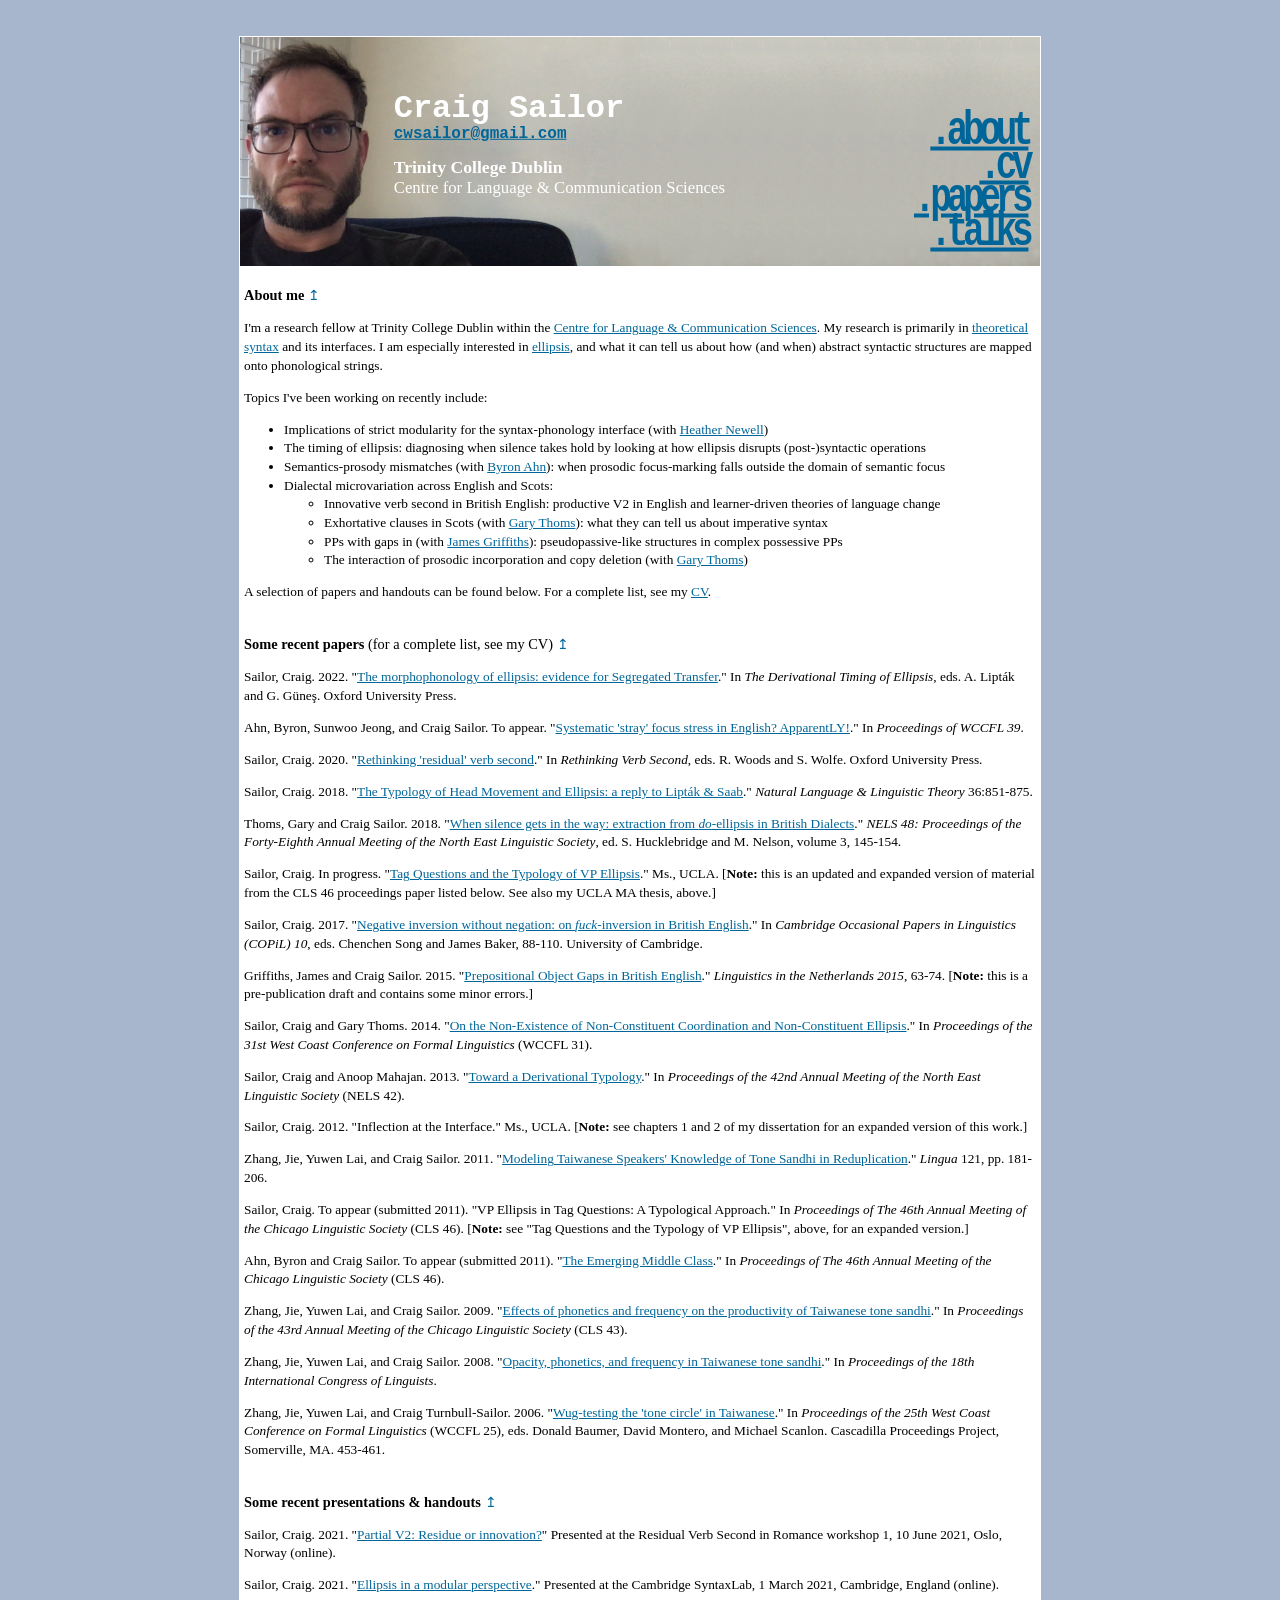
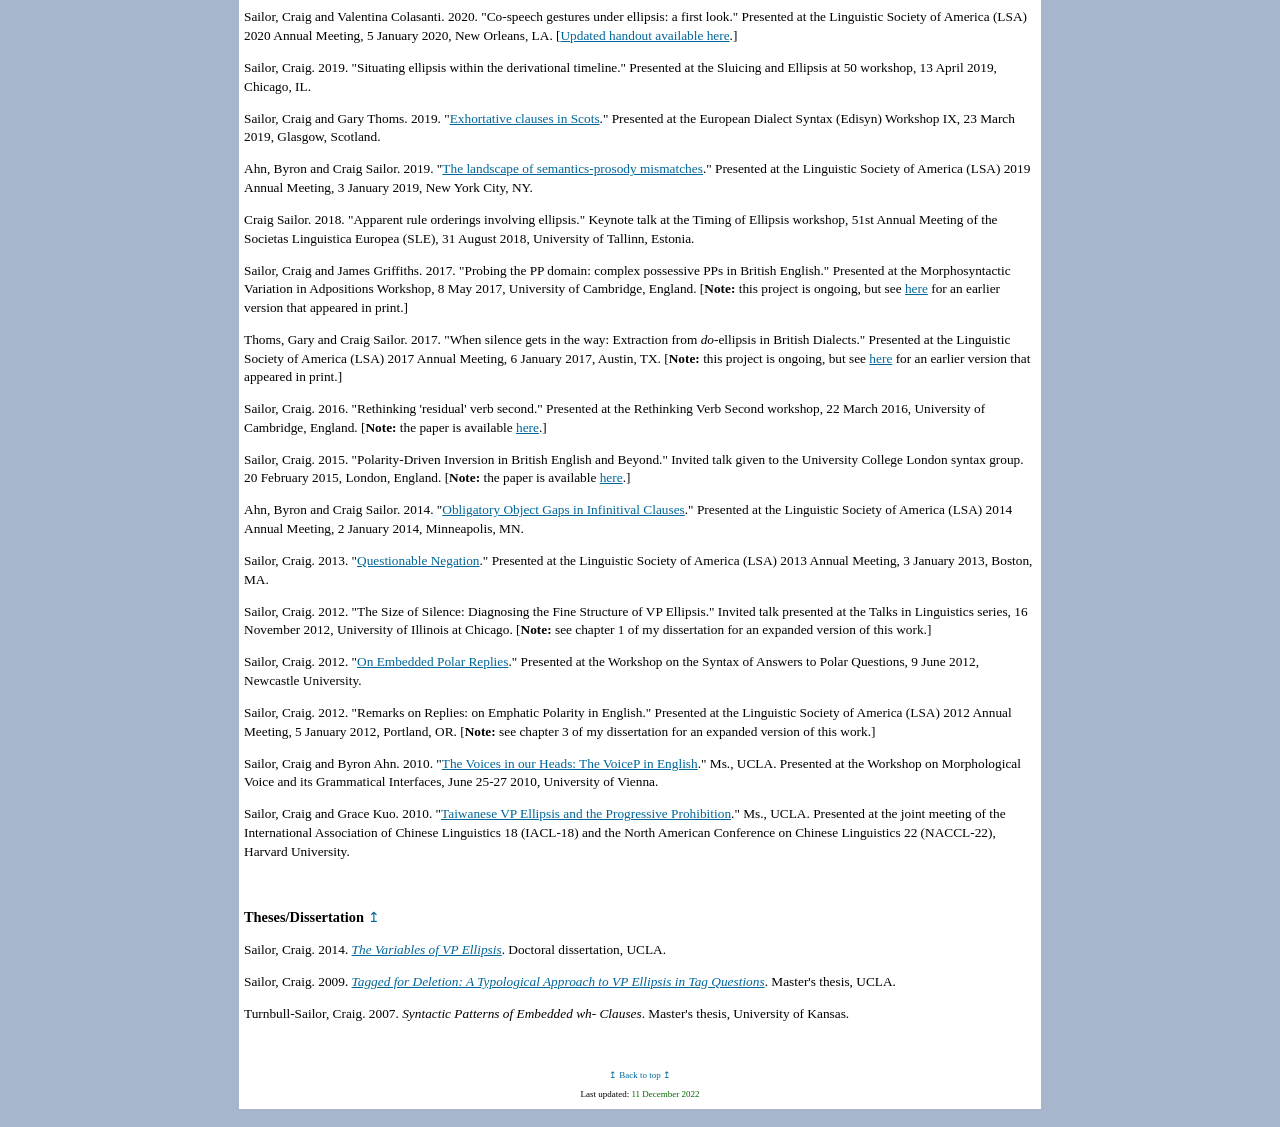
==== index.htm @ 134d8c6e "Add files via upload" ====
<!DOCTYPE HTML PUBLIC "-//W3C//DTD HTML 4.01 Transitional//EN"
"http://www.w3.org/TR/html4/loose.dtd">
<html>
<head>
<meta http-equiv="Content-Type" content="text/html; charset=iso-8859-1">
<title>Craig Sailor - Linguistics</title>
<style type="text/css">
<!--
body,td,th {
	font-family: Georgia, Times New Roman, Times, serif;
}
body {
	background-color: #A7B6CD;
}

.container
{
  position: relative;
}
.menu-right {
  position: absolute;
  top: -50px;
  right: 16px;
  text-align: right;  
}
.menu-right-text{
	display: inline-block;
	font: bold 12px Courier;
  font-size: 300%;
  transform: scale(.75, 1);
  line-height: 70%;
  letter-spacing: -7px;
}
.info-float{
  position: absolute;
  top: 8px;
  right: 60%;
}
.info-float-text-a {
	font: bold 12px Courier;  
  font-size: 100%;    
   line-height: 80%;
}

.info-float-text-b {
	font: 30px Verdana;  
  font-size: 110%;    
   line-height: 105%;
   padding-bottom: 30px;
}




img {
    display: block;
}

.thumbnail {
    position: relative;
    display: inline-block;
}

.caption {
    position: absolute;
    top: 60%;
    left: 13%;
    transform: translate( 15%, -80% );
    text-align: left;
    color: white;
}
.caption-menu {
    position: absolute;
    top: 82%;
    left: 79%;
    transform: translate( 15%, -80% );
}




div.nav
{
width: 99%;
padding: 2px;
border-top: 2px solid #006699;
border-bottom: 2px solid #006699;
margin-left: auto;
margin-right: auto;
text-align: center;
}

a:link {
	color: #006699;
}
a:visited {
	color: #666666;
}
a:hover {
	color: #0000FF;
}
a:active {
	color: #0000FF;
}
.style1 {font-size: xx-small}
.style1:link {font-size: xx-small; text-decoration:none;}
.style1:visited {font-size: xx-small; text-decoration:none;}
.style1:hover {font-size: xx-small; text-decoration:none;}
.style1:active {font-size: xx-small; text-decoration:none;}
.style2 {font-size: 80%; line-height:4pt; font-weight:500;}
.style3 {color: #006600}
.style4 {font-size: smaller; line-height:14pt;}
.style5 {font-size: 90%; line-height:14pt;}
.style7 {font-size: x-large}



-->
</style>
<meta name="description" content="Personal webpage for Craig Sailor, linguist">
<meta name="keywords" content="Craig Sailor, Craig Turnbull-Sailor, polarity, tag questions, ellipsis, syntax, linguistics, trinity college dublin, trinity, tcd, edinburgh, university of edinburgh, UCLA, Los Angeles, KU, University of Kansas, Lawrence">
<script language="JavaScript" type="text/JavaScript">
<!--
function MM_swapImgRestore() { //v3.0
  var i,x,a=document.MM_sr; for(i=0;a&&i<a.length&&(x=a[i])&&x.oSrc;i++) x.src=x.oSrc;
}

function MM_preloadImages() { //v3.0
  var d=document; if(d.images){ if(!d.MM_p) d.MM_p=new Array();
    var i,j=d.MM_p.length,a=MM_preloadImages.arguments; for(i=0; i<a.length; i++)
    if (a[i].indexOf("#")!=0){ d.MM_p[j]=new Image; d.MM_p[j++].src=a[i];}}
}

function MM_findObj(n, d) { //v4.01
  var p,i,x;  if(!d) d=document; if((p=n.indexOf("?"))>0&&parent.frames.length) {
    d=parent.frames[n.substring(p+1)].document; n=n.substring(0,p);}
  if(!(x=d[n])&&d.all) x=d.all[n]; for (i=0;!x&&i<d.forms.length;i++) x=d.forms[i][n];
  for(i=0;!x&&d.layers&&i<d.layers.length;i++) x=MM_findObj(n,d.layers[i].document);
  if(!x && d.getElementById) x=d.getElementById(n); return x;
}

function MM_swapImage() { //v3.0
  var i,j=0,x,a=MM_swapImage.arguments; document.MM_sr=new Array; for(i=0;i<(a.length-2);i+=3)
   if ((x=MM_findObj(a[i]))!=null){document.MM_sr[j++]=x; if(!x.oSrc) x.oSrc=x.src; x.src=a[i+2];}
}
//-->
</script>
</head>


<body><a name="top"></a>
<br>
<table width="50%"  border="0" align="center" cellspacing="0" bgcolor="#FFFFFF" style="border-color: #A7B6CD; border-width:8pt; border-style: solid">
  <tr valign="middle">
    <td width="0%">
      <div class="thumbnail">
          <img src="site_me_wide.jpg" alt="">
          <div class="caption">
  <p class="info-float-text-a" style="font-size:200%; margin: 10px 0;">Craig Sailor<br><a href="mailto:cwsailor@gmail.com" style="font-size:50%;">cwsailor@gmail.com</a></p>
  <p class="info-float-text-b" style="margin: 3px 0;"><strong>Trinity College Dublin</strong></p>
  <p class="info-float-text-b" style="margin: -30px 0;font-size:105%;">Centre for Language & Communication Sciences</p>
          </div>

                    <div class="caption-menu" align="right">
    <span class="menu-right-text">
    <p style="margin: 5px 0"><a href="#about">.about</a><br>
	<a href="sailor_vita.pdf" target="_blank">.cv</a><br>
	<a href="#papers">.papers</a><br>
	<a href="#presentations">.talks</a>
    </p>
      </span>
	</div>
            </div>
      </td>
  </tr>


  <tr>
    <td colspan="4"  style="padding: 5px;"><a name="about"></a><p class="style5"><strong>About me</strong> <a href="#top" style="text-decoration: none;">&#8613;</a></p>
    <p class="style4">I'm a research fellow at Trinity College Dublin within the <a href="https://www.tcd.ie/slscs/clcs/" target="_blank">Centre for Language & Communication Sciences</a>. My research is primarily in <a href="http://en.wikipedia.org/wiki/Generative_grammar" target="_blank">theoretical syntax</a> and its interfaces.  I am especially interested in <a href="http://en.wikipedia.org/wiki/Ellipsis_%28linguistics%29" target="_blank">ellipsis</a>, and what it can tell us about how (and when) abstract syntactic structures are mapped onto phonological strings.</p>
<p class="style4">Topics I've been working on recently include:<ul class="style4">
	<li>Implications of strict modularity for the syntax-phonology interface (with <a href="https://heathernewell.ca/" target="_blank">Heather Newell</a>)</li>
	<li>The timing of ellipsis: diagnosing when silence takes hold by looking at how ellipsis disrupts (post-)syntactic operations</li>
	<li>Semantics-prosody mismatches (with <a href="http://byronahn.com/" target="_blank">Byron Ahn</a>): when prosodic focus-marking falls outside the domain of semantic focus</li>
	<li>Dialectal microvariation across English and Scots:</li>
	<ul>
	<li>Innovative verb second in British English: productive V2 in English and learner-driven theories of language change</li>
	<li>Exhortative clauses in Scots (with <a href="https://sites.google.com/site/garythoms/" target="_blank">Gary Thoms</a>): what they can tell us about imperative syntax</li>
	<li>PPs with gaps in (with <a href="https://jamesegriffiths.github.io/" target="_blank">James Griffiths</a>): pseudopassive-like structures in complex possessive PPs</li>
	<li>The interaction of prosodic incorporation and copy deletion (with <a href="https://sites.google.com/site/garythoms/" target="_blank">Gary Thoms</a>)</li>
	</ul>
</ul>

<p class="style4">A selection of papers and handouts can be found below.  For a complete list, see my <a href="sailor_vita.pdf" target="_blank">CV</a>.<br>&nbsp;<span class="style5"><a name="papers"></a></span></p>    
    
    
<p class="style5"><strong>Some recent papers </strong>(for a complete list, see my CV) <a href="#top" style="text-decoration: none;">&#8613;</a></p>

<p class="style4">Sailor, Craig. 2022. &quot;<a href="https://ling.auf.net/lingbuzz/006050" target="_blank">The morphophonology of ellipsis: evidence for Segregated Transfer</a>.&quot; In <em>The Derivational Timing of Ellipsis</em>, eds. A. Lipt&aacute;k and G. G&uuml;ne&scedil;. Oxford University Press.
<p class="style4">Ahn, Byron, Sunwoo Jeong, and Craig Sailor. To appear. &quot;<a href="https://ling.auf.net/lingbuzz/006064" target="_blank">Systematic 'stray' focus stress in English? ApparentLY!</a>.&quot; In <em>Proceedings of WCCFL 39</em>.
<p class="style4">Sailor, Craig. 2020. &quot;<a href="https://ling.auf.net/lingbuzz/006017" target="_blank">Rethinking 'residual' verb second</a>.&quot; In <em>Rethinking Verb Second</em>, eds. R. Woods and S. Wolfe. Oxford University Press.
	<p class="style4">Sailor, Craig. 2018. &quot;<a href="https://link.springer.com/article/10.1007/s11049-017-9391-y" target="_blank">The Typology of Head Movement and Ellipsis: a reply to Lipt&aacute;k &amp; Saab</a>.&quot; <em>Natural Language &amp; Linguistic Theory</em> 36:851-875.
 	<p class="style4">Thoms, Gary and Craig Sailor. 2018. &quot;<a href="papers/NELS48_writeup.pdf" target="_blank">When silence gets in the way: extraction from <em>do</em>-ellipsis in British Dialects</a>.&quot; <em>NELS 48: Proceedings of the Forty-Eighth Annual Meeting of the North East Linguistic Society</em>, ed. S. Hucklebridge and M. Nelson, volume 3, 145-154.
	<p class="style4">Sailor, Craig. In progress.  &quot;<a href="papers/sailor_tagQs_and_VPE.pdf" target="_blank">Tag Questions and the Typology of VP Ellipsis</a>.&quot; Ms., UCLA. [<strong>Note:</strong> this is an updated and expanded version of material from the CLS 46 proceedings paper listed below. See also my UCLA MA thesis, above.]     
      <p class="style4">Sailor, Craig. 2017. &quot;<a href="http://www.ling.cam.ac.uk/COPIL/papers/10-05-sailor.pdf" target="_blank">Negative inversion without negation: on <em>fuck</em>-inversion in British English</a>.&quot; In <em>Cambridge Occasional Papers in Linguistics (COPiL) 10</em>, eds. Chenchen Song and James Baker, 88-110. University of Cambridge.
      <p class="style4">Griffiths, James and Craig Sailor. 2015. &quot;<a href="papers/POGs_LIN_prepub.pdf" target="_blank">Prepositional Object Gaps in British English</a>.&quot; <em>Linguistics in the Netherlands 2015</em>, 63-74. [<strong>Note: </strong>this is a pre-publication draft and contains some minor errors.]
      
      <p class="style4">Sailor, Craig and Gary Thoms.  2014.  &quot;<a href="http://www.lingref.com/cpp/wccfl/31/abstract3039.html" target="_blank">On the Non-Existence of Non-Constituent Coordination and Non-Constituent Ellipsis</a>.&quot; In <em>Proceedings of the 31st West Coast Conference on Formal Linguistics </em>(WCCFL 31).    
      <p class="style4">Sailor, Craig and Anoop Mahajan.  2013.  &quot;<a href="papers/Sailor_Mahajan_NELS42paper.pdf" target=_blank">Toward a Derivational Typology</a>.&quot; In <em>Proceedings of the 42nd Annual Meeting of the North East Linguistic Society</em> (NELS 42).</p>
<p class="style4">Sailor, Craig.  2012.  &quot;Inflection at the Interface.&quot;  Ms., UCLA. [<strong>Note: </strong>see chapters 1 and 2 of my dissertation for an expanded version of this work.]
  
<p class="style4">Zhang, Jie, Yuwen Lai, and Craig Sailor.  2011.  &quot;<a href="http://linguistics.ku.edu/sites/linguistics.ku.edu/files/docs/Zhang/zhang-lai-sailor-Lingua-final.pdf" target="_blank">Modeling Taiwanese Speakers' Knowledge of Tone Sandhi in Reduplication</a>.&quot;  <em>Lingua</em> 121, pp. 181-206.</p>
    <p class="style4">Sailor, Craig. To appear (submitted 2011). &quot;VP Ellipsis in Tag Questions: A Typological Approach.&quot; In <em>Proceedings of The 46th Annual Meeting of the Chicago Linguistic Society</em> (CLS 46). [<strong>Note:</strong> see &quot;Tag Questions and the Typology of VP Ellipsis&quot;, above, for an expanded version.]</p>
    <p class="style4">Ahn, Byron and Craig Sailor. To appear (submitted 2011). &quot;<a href="papers/CLS46_ahnsailor_middles.pdf" target="_blank">The Emerging Middle Class</a>.&quot; In <em>Proceedings of The 46th Annual Meeting of the Chicago Linguistic Society</em> (CLS 46).</p>
    <p class="style4">Zhang, Jie, Yuwen Lai, and Craig Sailor. 2009. &quot;<a href="papers/Zhang_etal_CLS_2009.pdf" target="_blank">Effects of phonetics and frequency on the productivity of Taiwanese tone sandhi</a>.&quot; In <em>Proceedings of the 43rd Annual Meeting of the Chicago Linguistic Society</em> (CLS 43).</p>
<p class="style4">Zhang, Jie, Yuwen Lai, and Craig Sailor. 2008. &quot;<a href="http://linguistics.ku.edu/sites/linguistics.ku.edu/files/docs/Zhang/proceedings-CIL18-submitted.pdf" target="_blank">Opacity, phonetics, and frequency in Taiwanese tone sandhi</a>.&quot; In <em>Proceedings of the 18th International Congress of Linguists</em>.</p>
    <p class="style4">Zhang, Jie, Yuwen Lai, and Craig Turnbull-Sailor. 2006. &quot;<a href="http://www.lingref.com/cpp/wccfl/25/abstract1479.html" target="_blank">Wug-testing the 'tone circle' in Taiwanese</a>.&quot; In <em>Proceedings of the 25th West Coast Conference on Formal Linguistics</em> (WCCFL 25), eds. Donald Baumer, David Montero, and Michael Scanlon. Cascadilla Proceedings Project, Somerville, MA. 453-461.
    
    
      <br>&nbsp;<span class="style5"><a name="presentations"></a></span></p>
    <p class="style5"><strong>Some recent presentations & handouts</strong> <a href="#top" style="text-decoration: none;">&#8613;</a></p>

<p class="style4">Sailor, Craig. 2021. &quot;<a href="papers/ReVerSe_talk.pdf" target="_blank">Partial V2: Residue or innovation?</a>&quot; Presented at the Residual Verb Second in Romance workshop 1, 10 June 2021, Oslo, Norway (online).</p>

<p class="style4">Sailor, Craig. 2021. &quot;<a href="https://www.mmll.cam.ac.uk/cambridge-occasional-papers-linguistics/tal-talks" target="_blank">Ellipsis in a modular perspective</a>.&quot; Presented at the Cambridge SyntaxLab, 1 March 2021, Cambridge, England (online).</p>

<p class="style4">Sailor, Craig and Valentina Colasanti. 2020. &quot;Co-speech gestures under ellipsis: a first look.&quot; Presented at the Linguistic Society of America (LSA) 2020 Annual Meeting, 5 January 2020, New Orleans, LA. [<a href="papers/gestural_ellipsis_handout.pdf" target="_blank">Updated handout available here</a>.]</p>

<p class="style4">Sailor, Craig. 2019. &quot;Situating ellipsis within the derivational timeline.&quot; Presented at the Sluicing and Ellipsis at 50 workshop, 13 April 2019, Chicago, IL.</p>

<p class="style4">Sailor, Craig and Gary Thoms. 2019. &quot;<a href="papers/edisyn_gonnae.pdf" target="_blank">Exhortative clauses in Scots</a>.&quot; Presented at the European Dialect Syntax (Edisyn) Workshop IX, 23 March 2019, Glasgow, Scotland.</p>

<p class="style4">Ahn, Byron and Craig Sailor. 2019. &quot;<a href="http://byronahn.com/files/Ahn-Sailor-LSA-2019.pdf" target="_blank">The landscape of semantics-prosody mismatches</a>.&quot; Presented at the Linguistic Society of America (LSA) 2019 Annual Meeting, 3 January 2019, New York City, NY.</p>

<p class="style4">Craig Sailor. 2018. &quot;Apparent rule orderings involving ellipsis.&quot; Keynote talk at the Timing of Ellipsis workshop, 51st Annual Meeting of the Societas Linguistica Europea (SLE), 31 August 2018, University of Tallinn, Estonia.</p>

 <p class="style4">Sailor, Craig and James Griffiths. 2017. &quot;Probing the PP domain: complex possessive PPs in British English.&quot; Presented at the Morphosyntactic Variation in Adpositions Workshop, 8 May 2017, University of Cambridge, England. [<strong>Note: </strong>this project is ongoing, but see <a href="papers/POGs_LIN_prepub.pdf" target="_blank">here</a> for an earlier version that appeared in print.] </p>

    <p class="style4">Thoms, Gary and Craig Sailor. 2017. &quot;When silence gets in the way: Extraction from <em>do</em>-ellipsis in British Dialects.&quot; Presented at the Linguistic Society of America (LSA) 2017 Annual Meeting, 6 January 2017, Austin, TX. [<strong>Note: </strong>this project is ongoing, but see <a href="papers/NELS48_writeup.pdf" target="_blank">here</a> for an earlier version that appeared in print.]</p>
    
    <p class="style4">Sailor, Craig. 2016. &quot;Rethinking 'residual' verb second.&quot; Presented at the Rethinking Verb Second workshop, 22 March 2016, University of Cambridge, England. [<strong>Note: </strong>the paper is available <a href="papers/rethinking_residual_V2.pdf" target="_blank">here</a>.]</p>
        
    <p class="style4">Sailor, Craig. 2015. &quot;Polarity-Driven Inversion in British English and Beyond.&quot; Invited talk given to the University College London syntax group. 20 February 2015, London, England. [<strong>Note: </strong>the paper is available <a href="papers/rethinking_residual_V2.pdf" target="_blank">here</a>.]</p>
    
    <p class="style4">Ahn, Byron and Craig Sailor. 2014. &quot;<a href="papers/Ahn-Sailor-LSA2014.pdf" target="_blank">Obligatory Object Gaps in Infinitival Clauses</a>.&quot; Presented at the Linguistic Society of America (LSA) 2014 Annual Meeting, 2 January 2014, Minneapolis, MN.    </p>
    
    <p class="style4">Sailor, Craig.  2013. &quot;<a href="papers/LSA_2013_handout.pdf" target="_blank">Questionable Negation</a>.&quot; Presented at the Linguistic Society of America (LSA) 2013 Annual Meeting, 3 January 2013, Boston, MA.</p>
    
    <p class="style4">Sailor, Craig.  2012. &quot;The Size of Silence: Diagnosing the Fine Structure of VP Ellipsis.&quot; Invited talk presented at the  Talks in Linguistics series, 16 November 2012, University of Illinois at Chicago. [<strong>Note:</strong> see chapter 1 of my dissertation for an expanded version of this work.]</p>
    
    <p class="style4">Sailor, Craig.  2012.  &quot;<a href="papers/yes-no_handout.pdf" target="_blank">On Embedded Polar Replies</a>.&quot; Presented at the Workshop on the Syntax of Answers to Polar Questions, 9 June 2012, Newcastle University.    </p>
    
    <p class="style4">Sailor, Craig.  2012.  &quot;Remarks on Replies: on Emphatic Polarity in English.&quot; Presented at the Linguistic Society of America (LSA) 2012 Annual Meeting, 5 January 2012, Portland, OR. [<strong>Note: </strong>see chapter 3 of my dissertation for an expanded version of this work.]</p>
    
    <p class="style4">Sailor, Craig and Byron Ahn. 2010. &quot;<a href="http://byronahn.com/papers/SailorAhn-VoiceP.pdf" target="_blank">The Voices in our Heads: The VoiceP in English</a>.&quot; Ms., UCLA. Presented at the Workshop on Morphological Voice and its Grammatical Interfaces, June 25-27 2010, University of Vienna. </p>
    
    <p class="style4">Sailor, Craig and Grace Kuo. 2010. &quot;<a href="papers/sailor_kuo_IACL18_2010.pdf" target="_blank">Taiwanese VP Ellipsis and the Progressive Prohibition</a>.&quot;  Ms., UCLA. Presented at the joint meeting of the International Association of Chinese Linguistics 18 (IACL-18) and the North American Conference on Chinese Linguistics 22 (NACCL-22), Harvard University.</p>
    <p class="style4"><br>
    </p>

    <p class="style5"><strong>Theses/Dissertation</strong> <a href="#top" style="text-decoration: none;">&#8613;</a></p>
    <p class="style4">Sailor, Craig. 2014. <a href="http://ling.auf.net/lingbuzz/002380" target="_blank"><em>The Variables of VP Ellipsis</em></a>. Doctoral dissertation, UCLA.</p>
    <p class="style4">Sailor, Craig. 2009. <em><a href="papers/sailor_thesis_10-3-11.pdf" target="_blank">Tagged for Deletion: A Typological Approach to VP Ellipsis in Tag Questions</a></em>. Master's thesis, UCLA.    </p>
    <p class="style4">Turnbull-Sailor, Craig. 2007. <em>Syntactic Patterns of Embedded wh- Clauses</em>. Master's thesis, University of Kansas.<br>
      <span class="style5"></span><br>
    </p>


    
    </td>
  </tr>
  <tr>
    <td colspan="4"><div align="center" class="style1">
      <div align="center">
        <p><a href="#top" class="style1">&#8613; Back to top &#8613;</a></p>
        <p>Last updated: <span class="style3">11 December 2022</span></p>
      </div>
    </div></td>
  </tr>
</table> 



<!-- Start of StatCounter Code -->
<script type="text/javascript">
var sc_project=10435888; 
var sc_invisible=1; 
var sc_security="5da4d2b9"; 
</script>

<script type="text/javascript"
src="http://www.statcounter.com/counter/counter.js"></script><noscript><div
class="statcounter"><a title="tumblr hit tracking tool"
href="http://www.statcounter.com/tumblr/"
target="_blank"><img class="statcounter"
src="http://c.statcounter.com/5902629/0/6e39edfb/1/"
alt="tumblr hit tracking tool" ></a></div></noscript>
<!-- End of StatCounter Code -->

</body>
</html>
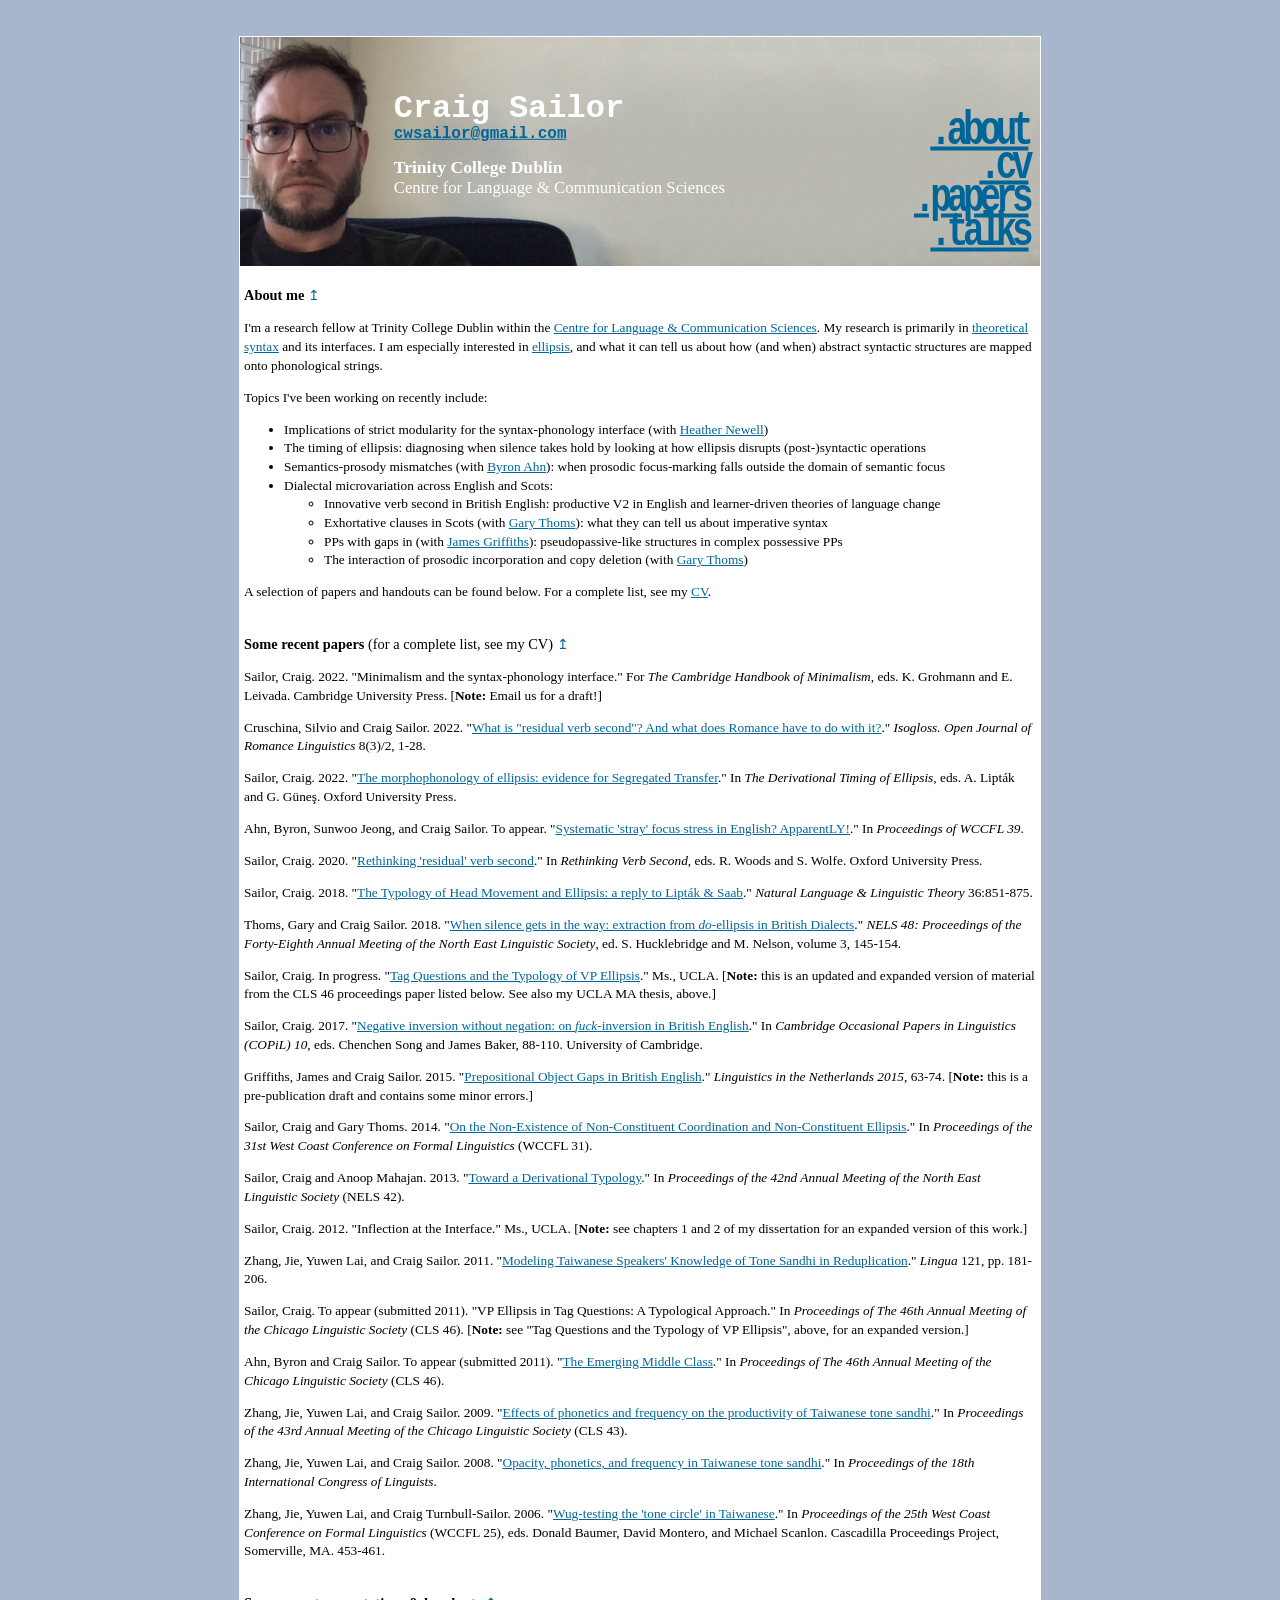
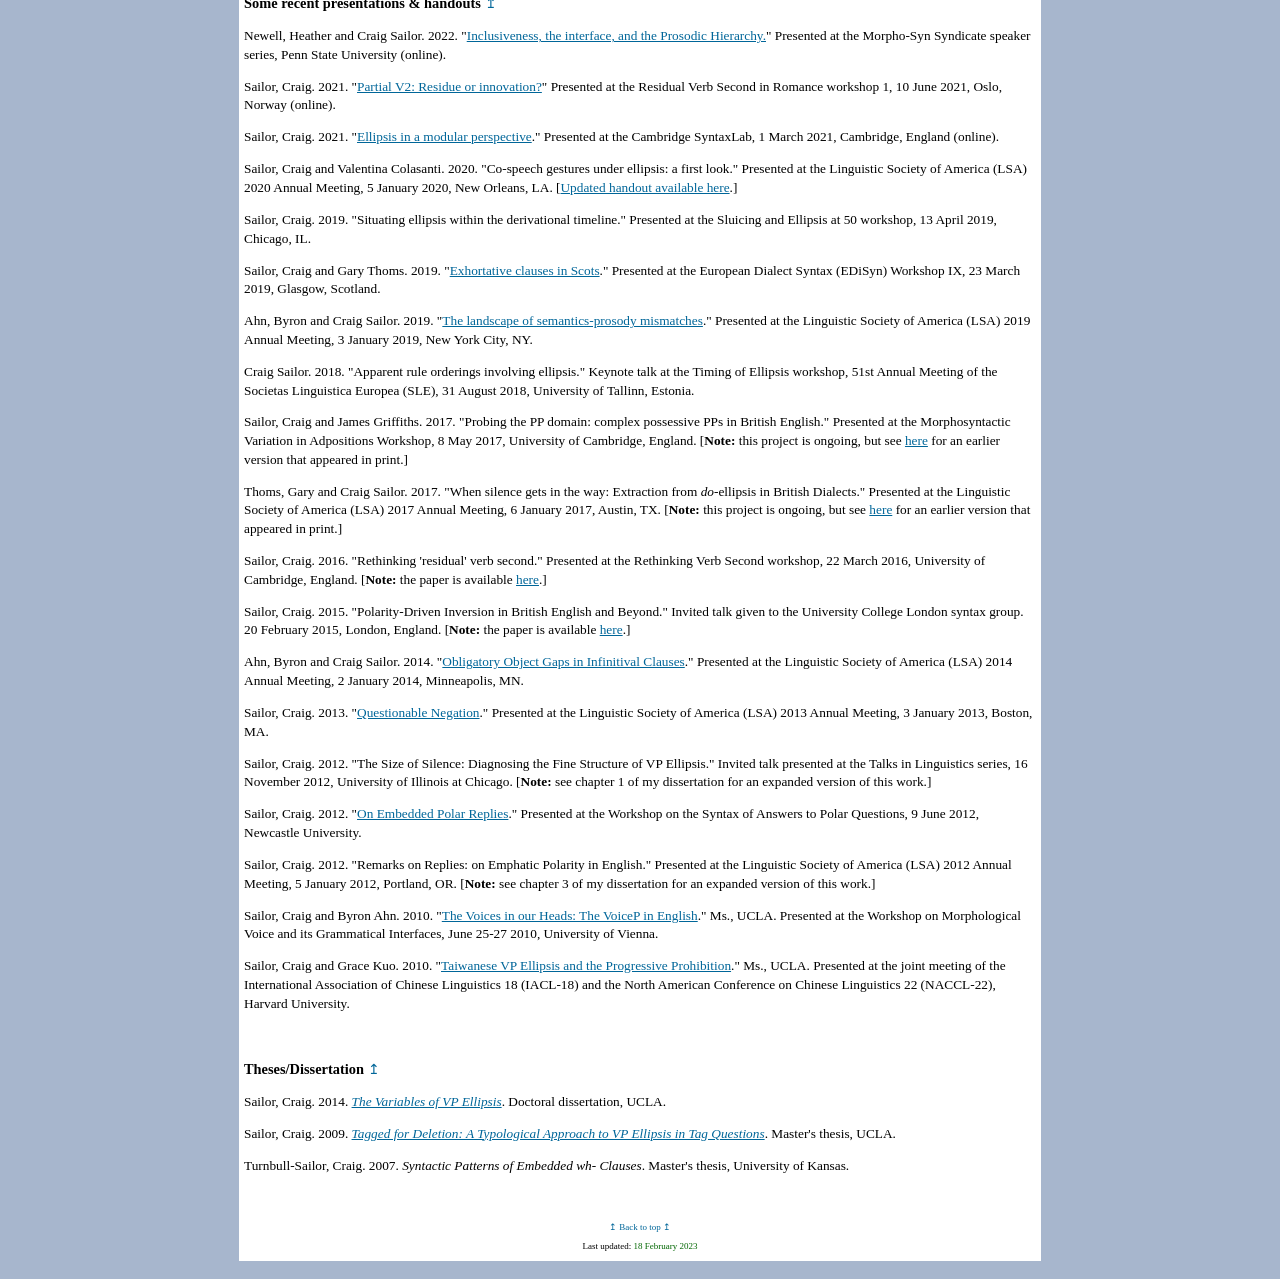
==== commit ce5f3f96: "Add files via upload" ====
--- a/index.htm
+++ b/index.htm
@@ -196,6 +196,8 @@
     
 <p class="style5"><strong>Some recent papers </strong>(for a complete list, see my CV) <a href="#top" style="text-decoration: none;">&#8613;</a></p>
 
+<p class="style4">Sailor, Craig. 2022. &quot;Minimalism and the syntax-phonology interface.&quot; For <em>The Cambridge Handbook of Minimalism</em>, eds. K. Grohmann and E. Leivada. Cambridge University Press. [<strong>Note:</strong> Email us for a draft!]
+<p class="style4">Cruschina, Silvio and Craig Sailor. 2022. &quot;<a href="https://doi.org/10.5565/rev/isogloss.235" target="_blank">What is "residual verb second"? And what does Romance have to do with it?</a>.&quot; <em>Isogloss. Open Journal of Romance Linguistics</em> 8(3)/2, 1-28.
 <p class="style4">Sailor, Craig. 2022. &quot;<a href="https://ling.auf.net/lingbuzz/006050" target="_blank">The morphophonology of ellipsis: evidence for Segregated Transfer</a>.&quot; In <em>The Derivational Timing of Ellipsis</em>, eds. A. Lipt&aacute;k and G. G&uuml;ne&scedil;. Oxford University Press.
 <p class="style4">Ahn, Byron, Sunwoo Jeong, and Craig Sailor. To appear. &quot;<a href="https://ling.auf.net/lingbuzz/006064" target="_blank">Systematic 'stray' focus stress in English? ApparentLY!</a>.&quot; In <em>Proceedings of WCCFL 39</em>.
 <p class="style4">Sailor, Craig. 2020. &quot;<a href="https://ling.auf.net/lingbuzz/006017" target="_blank">Rethinking 'residual' verb second</a>.&quot; In <em>Rethinking Verb Second</em>, eds. R. Woods and S. Wolfe. Oxford University Press.
@@ -220,6 +222,8 @@
       <br>&nbsp;<span class="style5"><a name="presentations"></a></span></p>
     <p class="style5"><strong>Some recent presentations & handouts</strong> <a href="#top" style="text-decoration: none;">&#8613;</a></p>
 
+<p class="style4">Newell, Heather and Craig Sailor. 2022. &quot;<a href="papers/PennState_slides.pdf" target="_blank">Inclusiveness, the interface, and the Prosodic Hierarchy.</a>&quot; Presented at the Morpho-Syn Syndicate speaker series, Penn State University (online).</p>
+
 <p class="style4">Sailor, Craig. 2021. &quot;<a href="papers/ReVerSe_talk.pdf" target="_blank">Partial V2: Residue or innovation?</a>&quot; Presented at the Residual Verb Second in Romance workshop 1, 10 June 2021, Oslo, Norway (online).</p>
 
 <p class="style4">Sailor, Craig. 2021. &quot;<a href="https://www.mmll.cam.ac.uk/cambridge-occasional-papers-linguistics/tal-talks" target="_blank">Ellipsis in a modular perspective</a>.&quot; Presented at the Cambridge SyntaxLab, 1 March 2021, Cambridge, England (online).</p>
@@ -228,7 +232,7 @@
 
 <p class="style4">Sailor, Craig. 2019. &quot;Situating ellipsis within the derivational timeline.&quot; Presented at the Sluicing and Ellipsis at 50 workshop, 13 April 2019, Chicago, IL.</p>
 
-<p class="style4">Sailor, Craig and Gary Thoms. 2019. &quot;<a href="papers/edisyn_gonnae.pdf" target="_blank">Exhortative clauses in Scots</a>.&quot; Presented at the European Dialect Syntax (Edisyn) Workshop IX, 23 March 2019, Glasgow, Scotland.</p>
+<p class="style4">Sailor, Craig and Gary Thoms. 2019. &quot;<a href="papers/edisyn_gonnae.pdf" target="_blank">Exhortative clauses in Scots</a>.&quot; Presented at the European Dialect Syntax (EDiSyn) Workshop IX, 23 March 2019, Glasgow, Scotland.</p>
 
 <p class="style4">Ahn, Byron and Craig Sailor. 2019. &quot;<a href="http://byronahn.com/files/Ahn-Sailor-LSA-2019.pdf" target="_blank">The landscape of semantics-prosody mismatches</a>.&quot; Presented at the Linguistic Society of America (LSA) 2019 Annual Meeting, 3 January 2019, New York City, NY.</p>
 
@@ -273,7 +277,7 @@
     <td colspan="4"><div align="center" class="style1">
       <div align="center">
         <p><a href="#top" class="style1">&#8613; Back to top &#8613;</a></p>
-        <p>Last updated: <span class="style3">11 December 2022</span></p>
+        <p>Last updated: <span class="style3">18 February 2023</span></p>
       </div>
     </div></td>
   </tr>
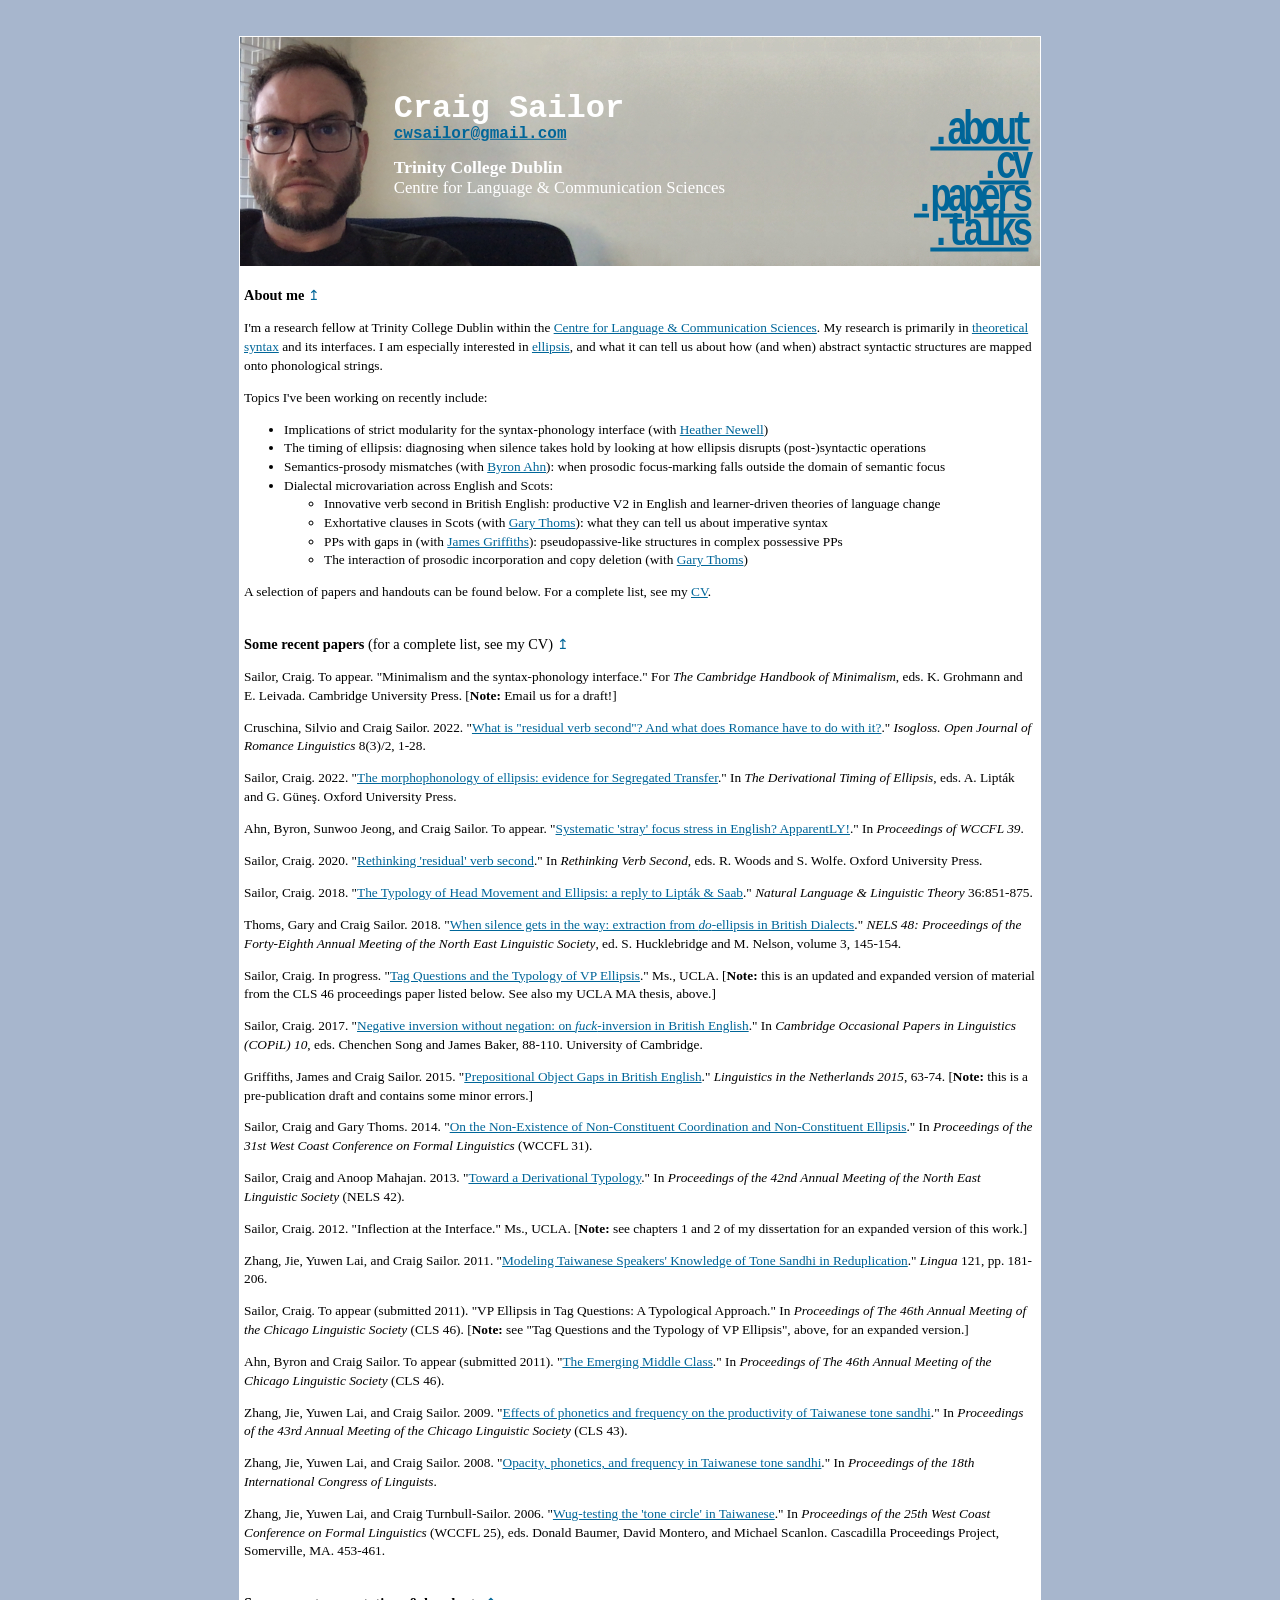
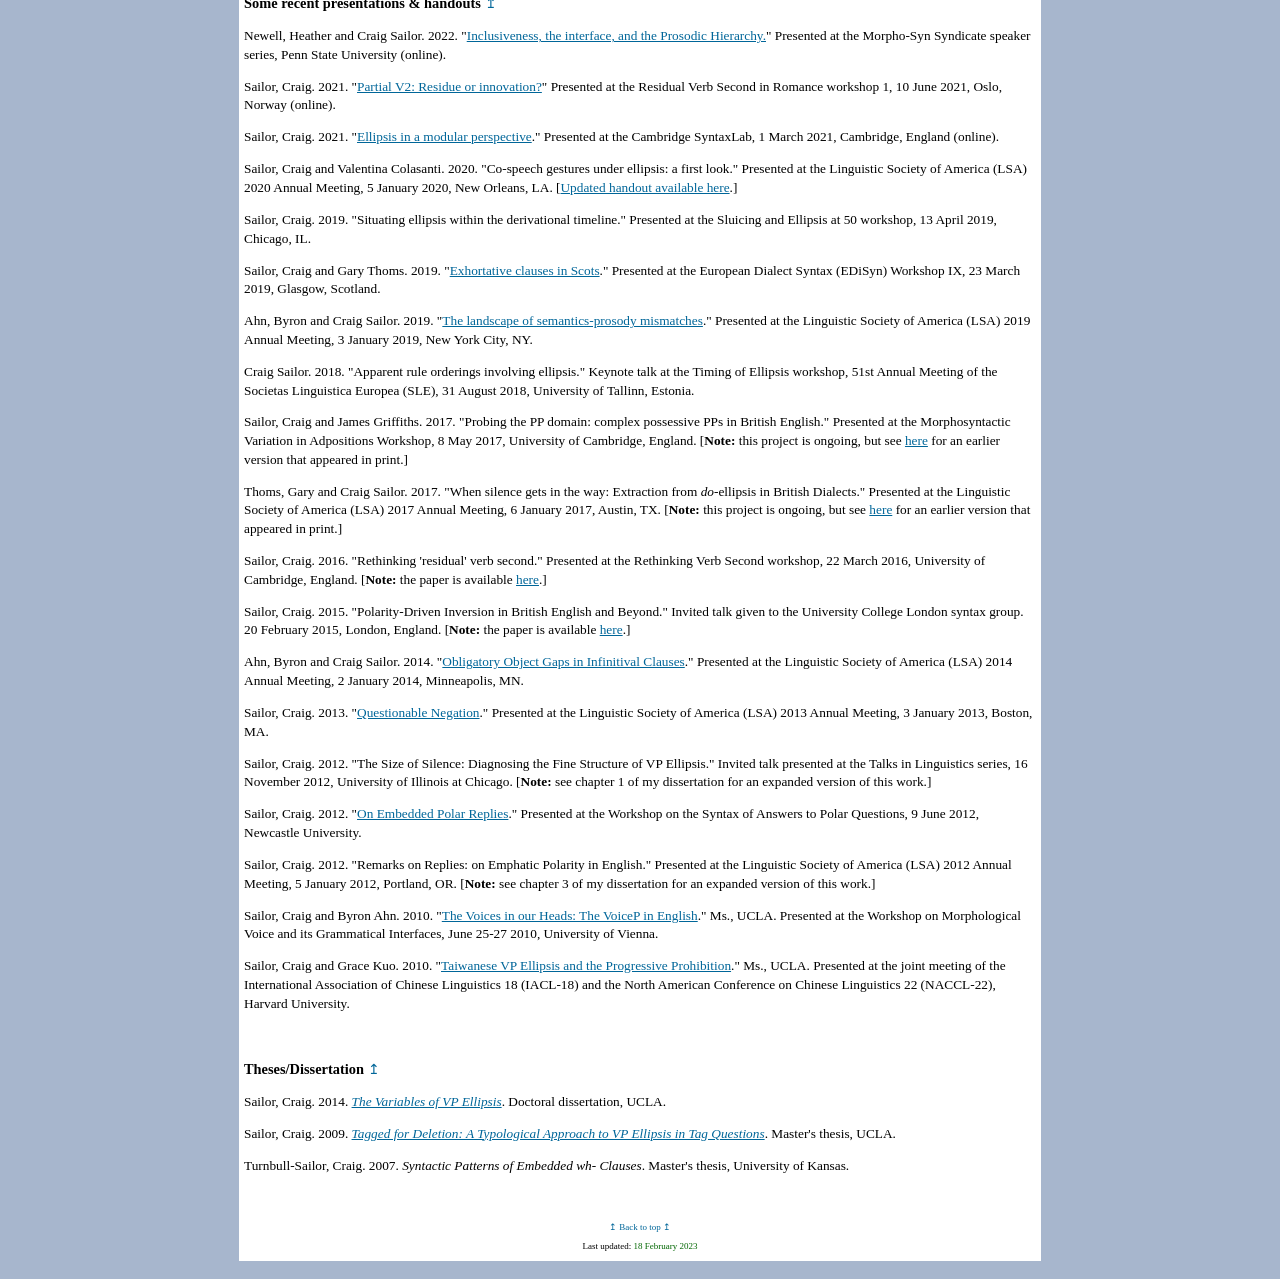
==== commit d24add04: "Add files via upload" ====
--- a/index.htm
+++ b/index.htm
@@ -196,7 +196,7 @@
     
 <p class="style5"><strong>Some recent papers </strong>(for a complete list, see my CV) <a href="#top" style="text-decoration: none;">&#8613;</a></p>
 
-<p class="style4">Sailor, Craig. 2022. &quot;Minimalism and the syntax-phonology interface.&quot; For <em>The Cambridge Handbook of Minimalism</em>, eds. K. Grohmann and E. Leivada. Cambridge University Press. [<strong>Note:</strong> Email us for a draft!]
+<p class="style4">Sailor, Craig. To appear. &quot;Minimalism and the syntax-phonology interface.&quot; For <em>The Cambridge Handbook of Minimalism</em>, eds. K. Grohmann and E. Leivada. Cambridge University Press. [<strong>Note:</strong> Email us for a draft!]
 <p class="style4">Cruschina, Silvio and Craig Sailor. 2022. &quot;<a href="https://doi.org/10.5565/rev/isogloss.235" target="_blank">What is "residual verb second"? And what does Romance have to do with it?</a>.&quot; <em>Isogloss. Open Journal of Romance Linguistics</em> 8(3)/2, 1-28.
 <p class="style4">Sailor, Craig. 2022. &quot;<a href="https://ling.auf.net/lingbuzz/006050" target="_blank">The morphophonology of ellipsis: evidence for Segregated Transfer</a>.&quot; In <em>The Derivational Timing of Ellipsis</em>, eds. A. Lipt&aacute;k and G. G&uuml;ne&scedil;. Oxford University Press.
 <p class="style4">Ahn, Byron, Sunwoo Jeong, and Craig Sailor. To appear. &quot;<a href="https://ling.auf.net/lingbuzz/006064" target="_blank">Systematic 'stray' focus stress in English? ApparentLY!</a>.&quot; In <em>Proceedings of WCCFL 39</em>.
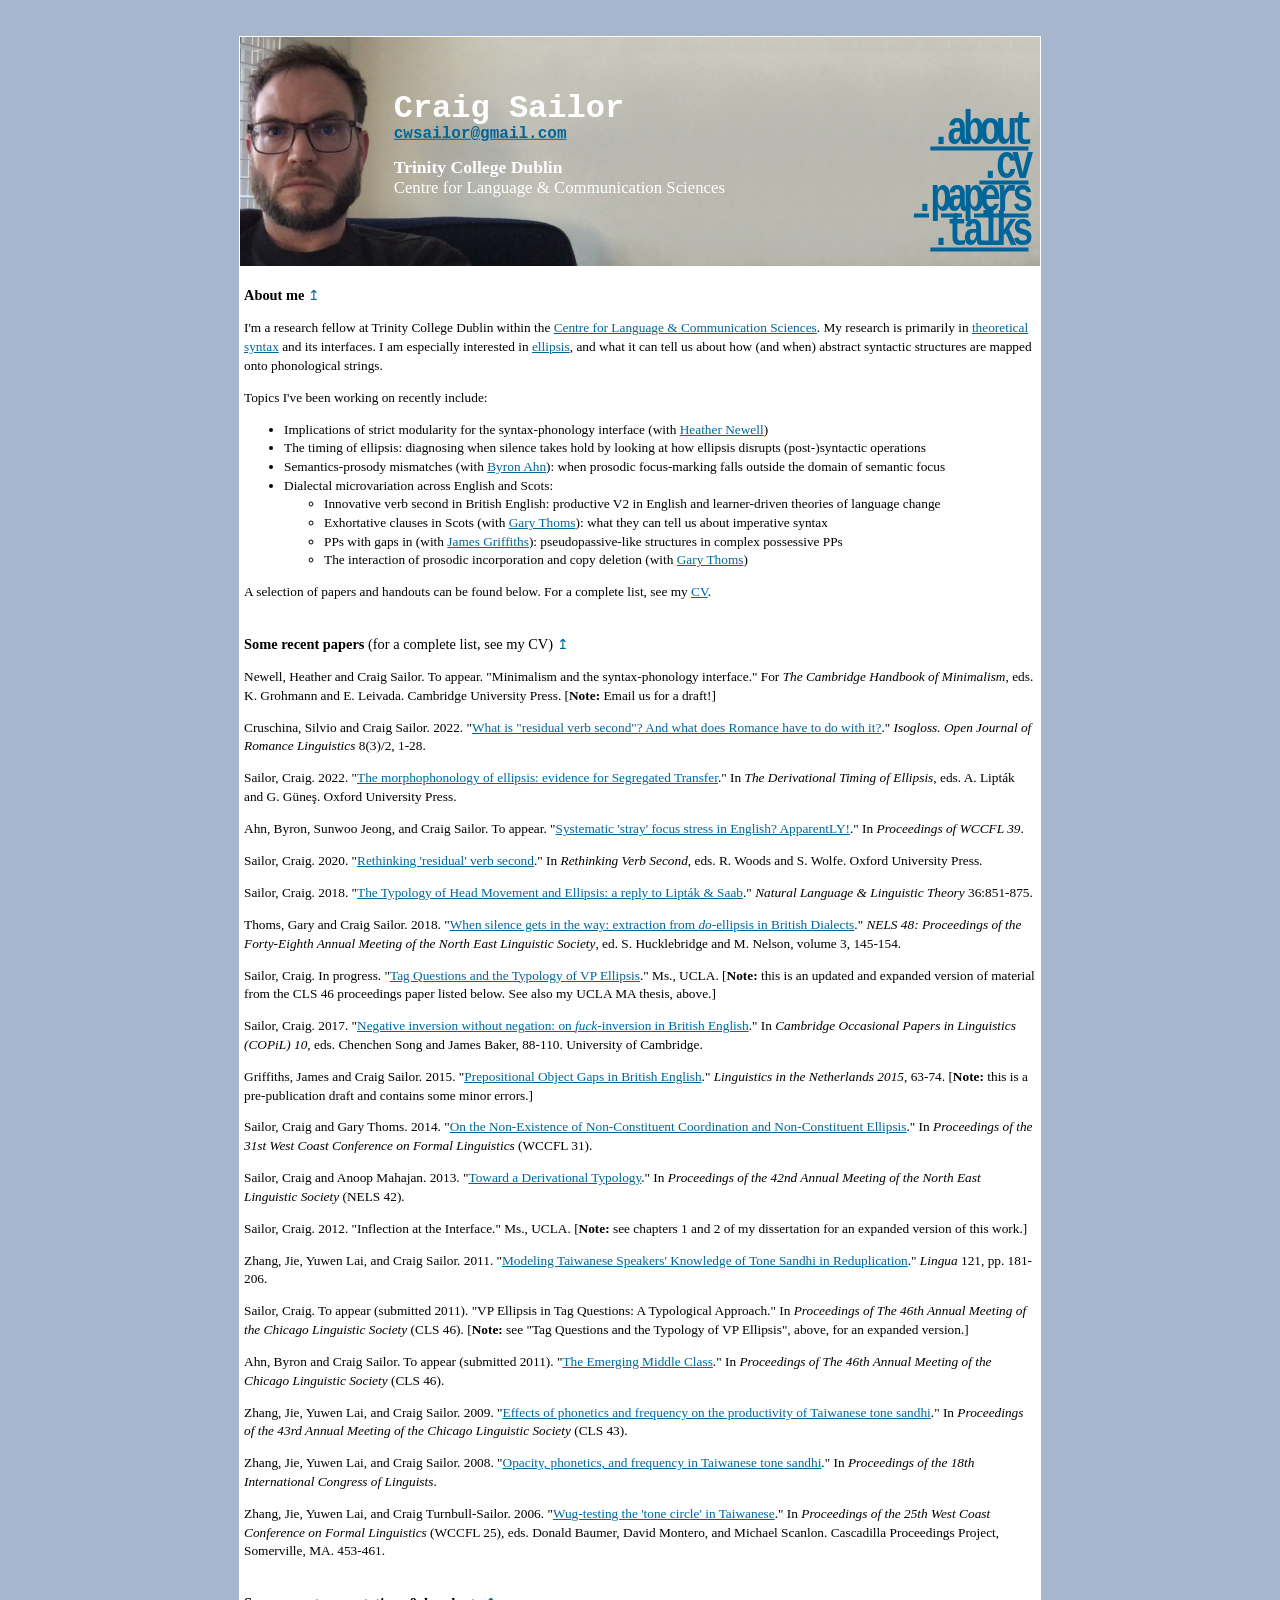
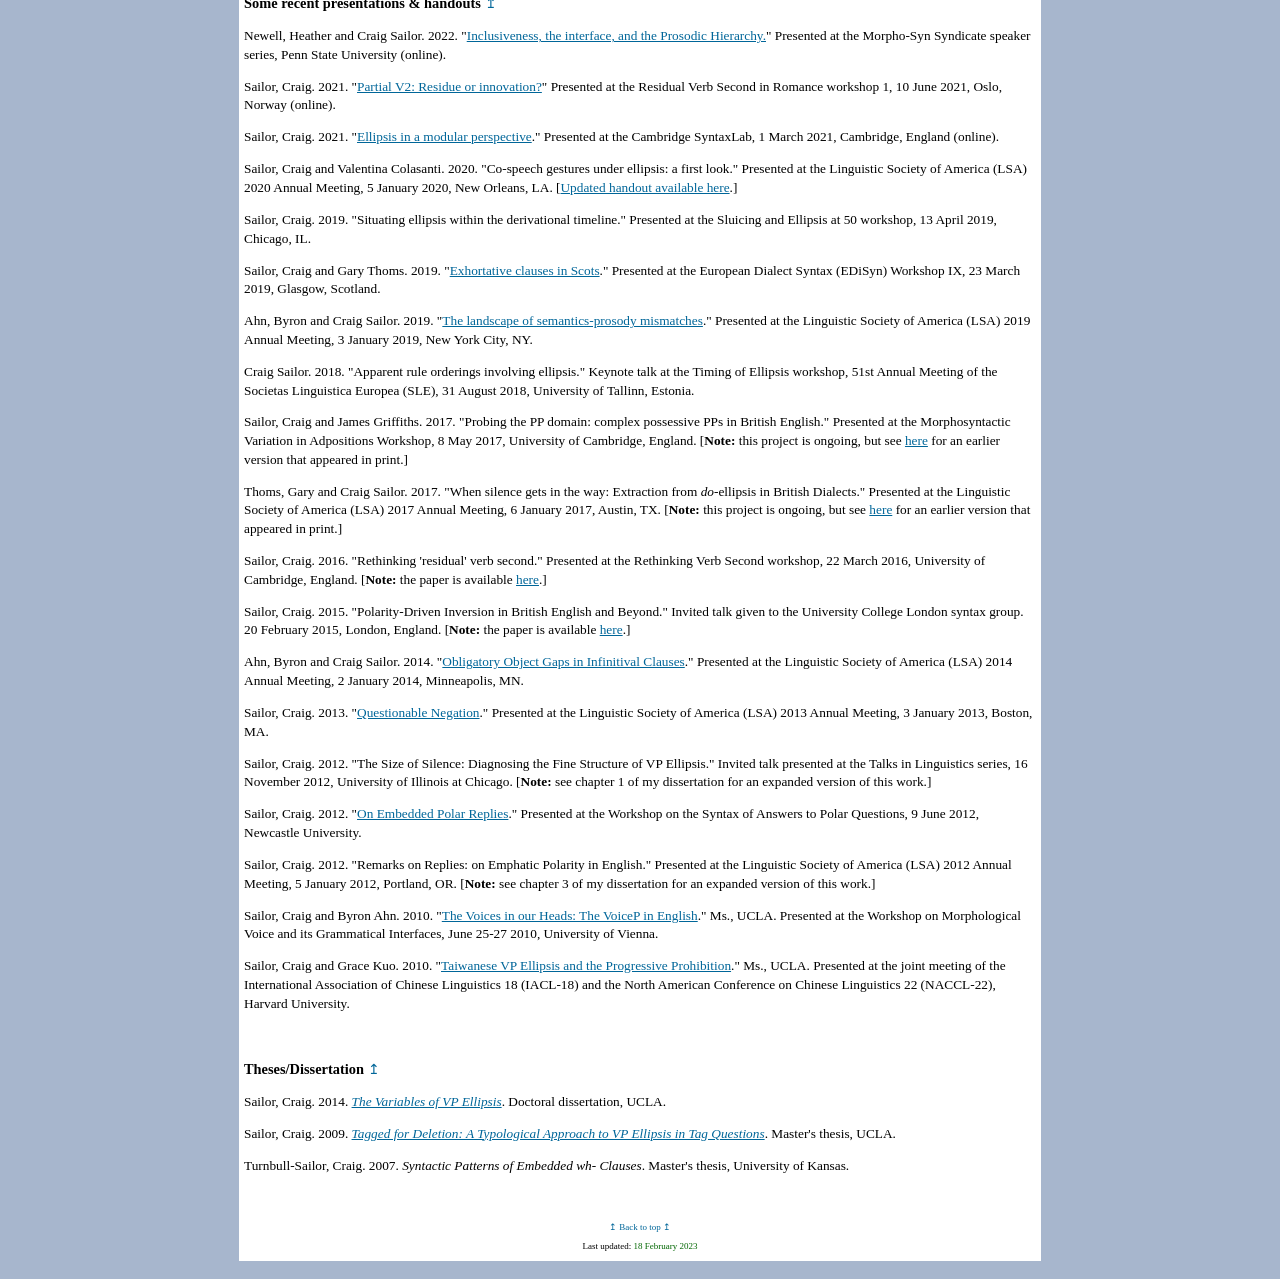
==== commit 880b1190: "Add files via upload" ====
--- a/index.htm
+++ b/index.htm
@@ -196,7 +196,7 @@
     
 <p class="style5"><strong>Some recent papers </strong>(for a complete list, see my CV) <a href="#top" style="text-decoration: none;">&#8613;</a></p>
 
-<p class="style4">Sailor, Craig. To appear. &quot;Minimalism and the syntax-phonology interface.&quot; For <em>The Cambridge Handbook of Minimalism</em>, eds. K. Grohmann and E. Leivada. Cambridge University Press. [<strong>Note:</strong> Email us for a draft!]
+<p class="style4">Newell, Heather and Craig Sailor. To appear. &quot;Minimalism and the syntax-phonology interface.&quot; For <em>The Cambridge Handbook of Minimalism</em>, eds. K. Grohmann and E. Leivada. Cambridge University Press. [<strong>Note:</strong> Email us for a draft!]
 <p class="style4">Cruschina, Silvio and Craig Sailor. 2022. &quot;<a href="https://doi.org/10.5565/rev/isogloss.235" target="_blank">What is "residual verb second"? And what does Romance have to do with it?</a>.&quot; <em>Isogloss. Open Journal of Romance Linguistics</em> 8(3)/2, 1-28.
 <p class="style4">Sailor, Craig. 2022. &quot;<a href="https://ling.auf.net/lingbuzz/006050" target="_blank">The morphophonology of ellipsis: evidence for Segregated Transfer</a>.&quot; In <em>The Derivational Timing of Ellipsis</em>, eds. A. Lipt&aacute;k and G. G&uuml;ne&scedil;. Oxford University Press.
 <p class="style4">Ahn, Byron, Sunwoo Jeong, and Craig Sailor. To appear. &quot;<a href="https://ling.auf.net/lingbuzz/006064" target="_blank">Systematic 'stray' focus stress in English? ApparentLY!</a>.&quot; In <em>Proceedings of WCCFL 39</em>.
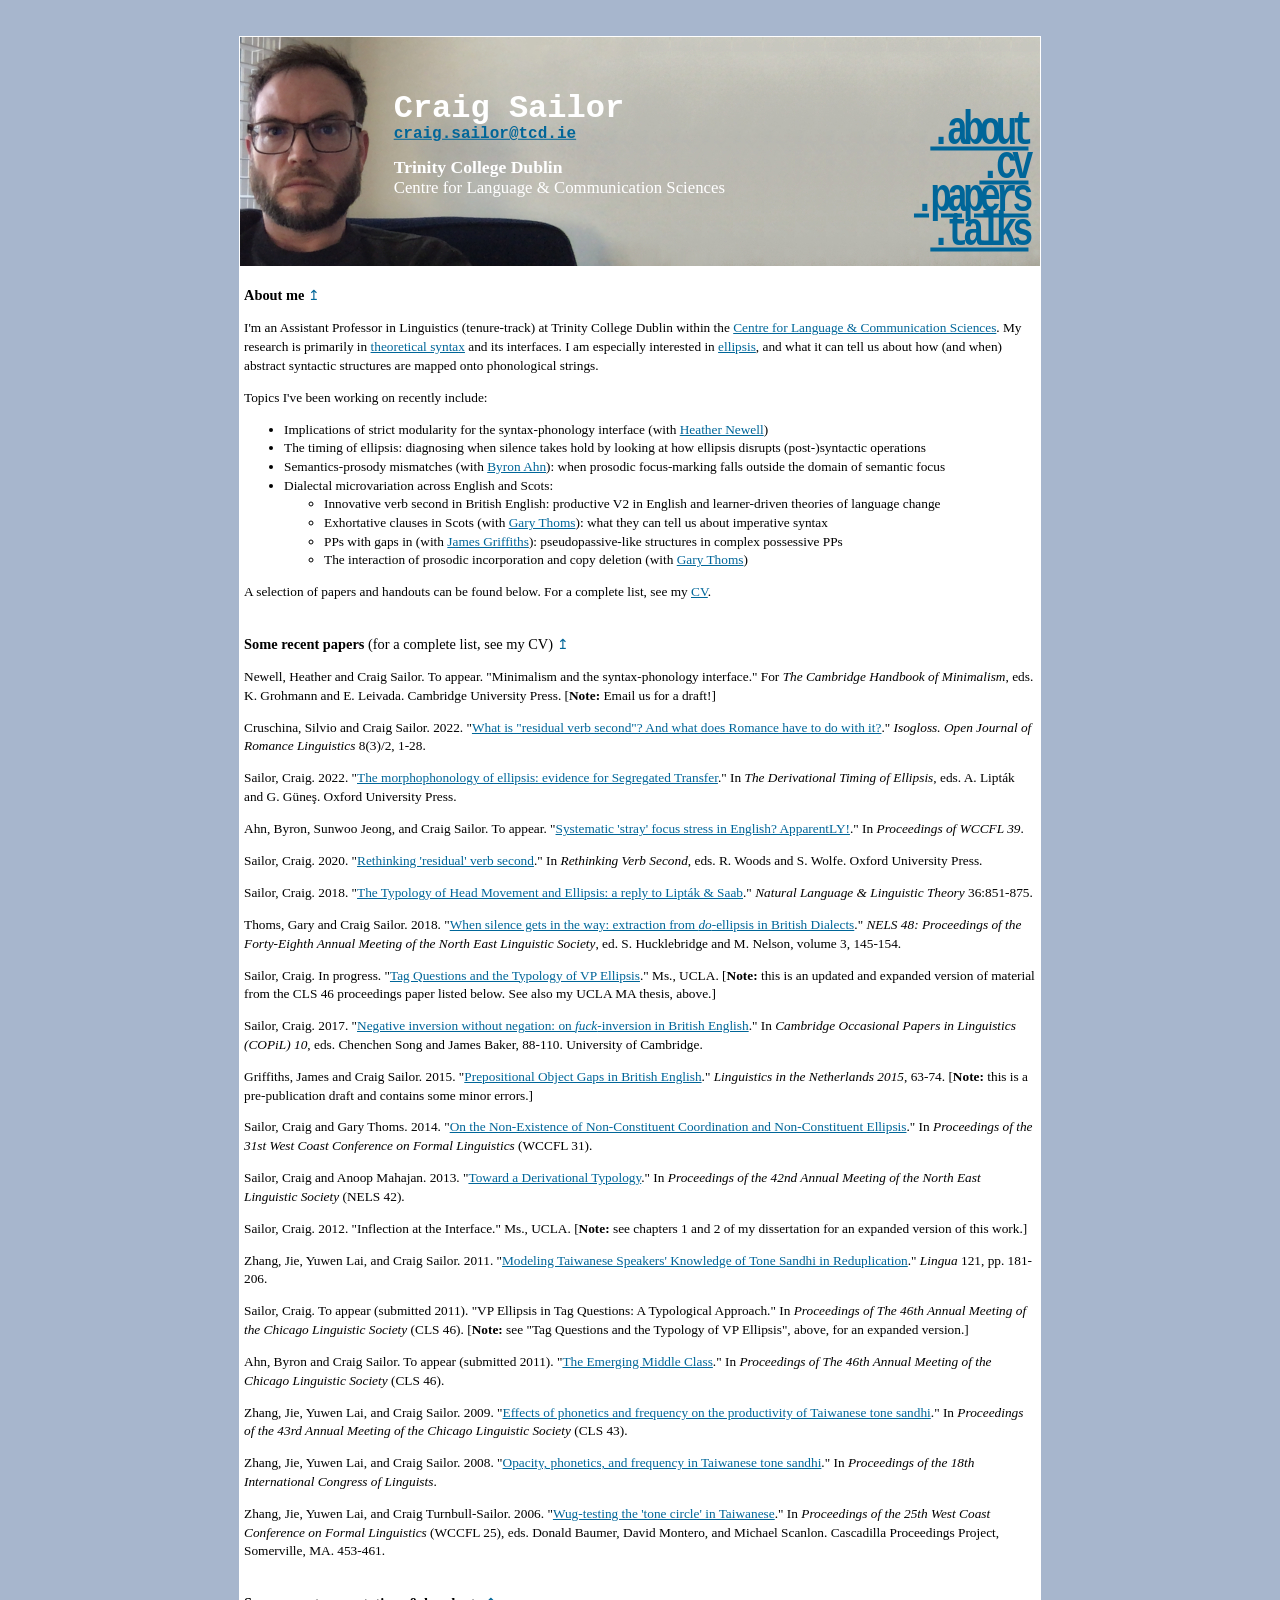
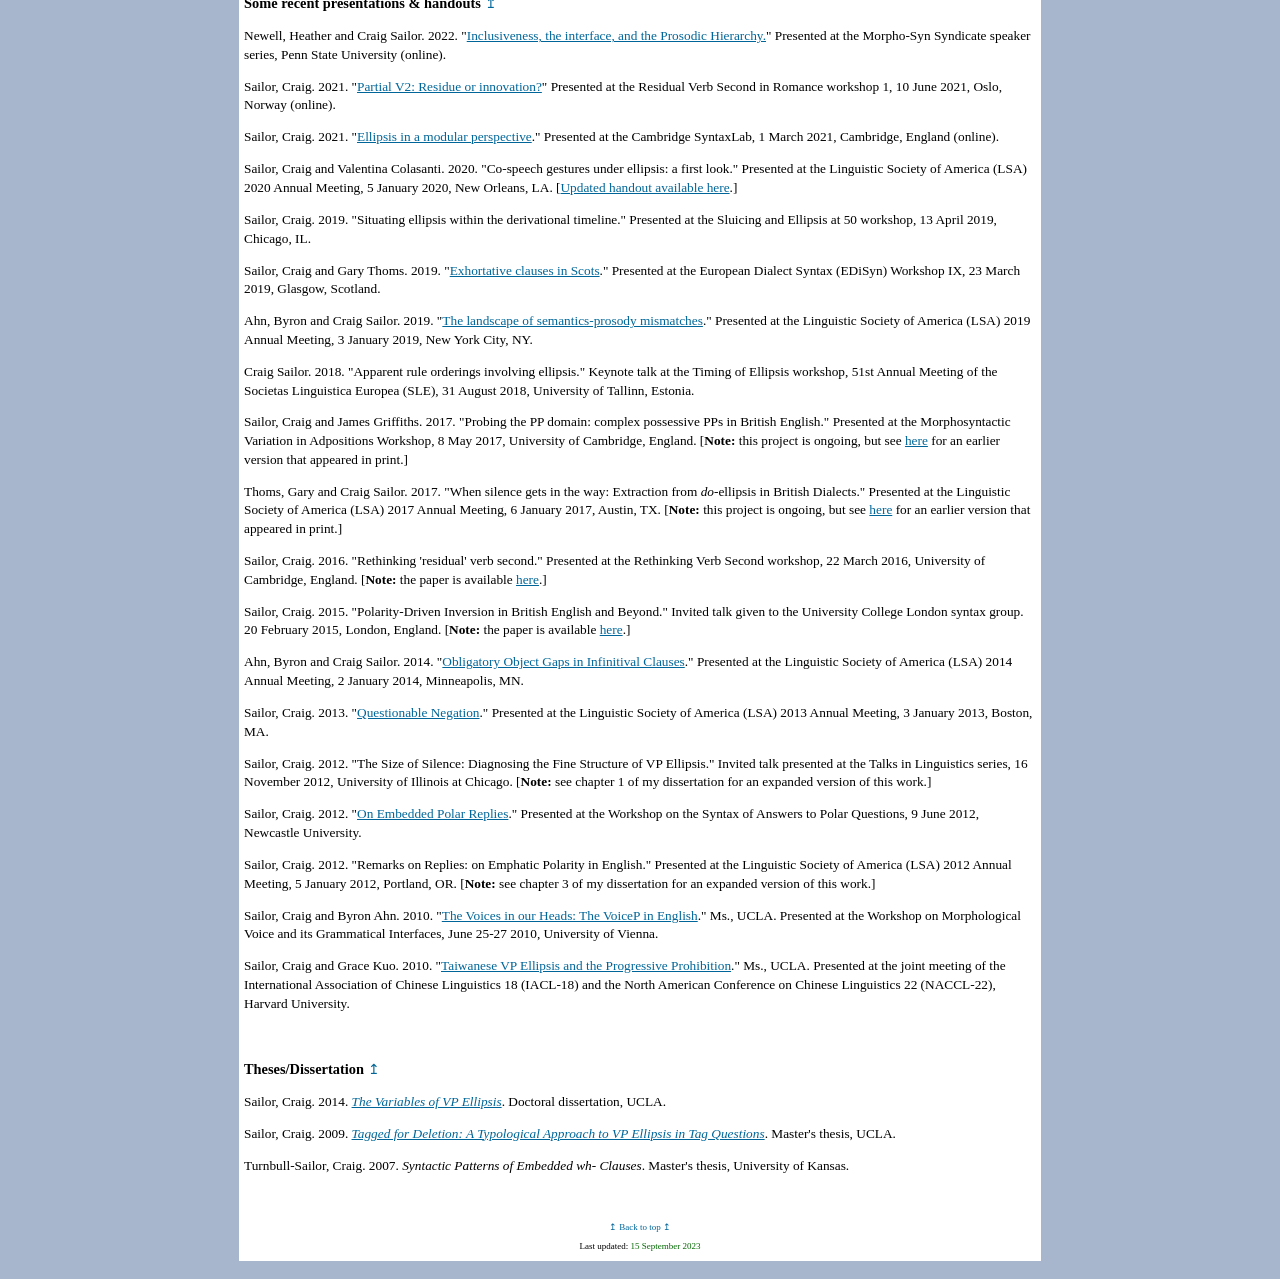
==== commit f71fdc00: "Add files via upload" ====
--- a/index.htm
+++ b/index.htm
@@ -156,7 +156,7 @@
       <div class="thumbnail">
           <img src="site_me_wide.jpg" alt="">
           <div class="caption">
-  <p class="info-float-text-a" style="font-size:200%; margin: 10px 0;">Craig Sailor<br><a href="mailto:cwsailor@gmail.com" style="font-size:50%;">cwsailor@gmail.com</a></p>
+  <p class="info-float-text-a" style="font-size:200%; margin: 10px 0;">Craig Sailor<br><a href="mailto:craig.sailor@tcd.ie" style="font-size:50%;">craig.sailor@tcd.ie</a></p>
   <p class="info-float-text-b" style="margin: 3px 0;"><strong>Trinity College Dublin</strong></p>
   <p class="info-float-text-b" style="margin: -30px 0;font-size:105%;">Centre for Language & Communication Sciences</p>
           </div>
@@ -177,7 +177,7 @@
 
   <tr>
     <td colspan="4"  style="padding: 5px;"><a name="about"></a><p class="style5"><strong>About me</strong> <a href="#top" style="text-decoration: none;">&#8613;</a></p>
-    <p class="style4">I'm a research fellow at Trinity College Dublin within the <a href="https://www.tcd.ie/slscs/clcs/" target="_blank">Centre for Language & Communication Sciences</a>. My research is primarily in <a href="http://en.wikipedia.org/wiki/Generative_grammar" target="_blank">theoretical syntax</a> and its interfaces.  I am especially interested in <a href="http://en.wikipedia.org/wiki/Ellipsis_%28linguistics%29" target="_blank">ellipsis</a>, and what it can tell us about how (and when) abstract syntactic structures are mapped onto phonological strings.</p>
+    <p class="style4">I'm an Assistant Professor in Linguistics (tenure-track) at Trinity College Dublin within the <a href="https://www.tcd.ie/slscs/clcs/" target="_blank">Centre for Language & Communication Sciences</a>. My research is primarily in <a href="http://en.wikipedia.org/wiki/Generative_grammar" target="_blank">theoretical syntax</a> and its interfaces.  I am especially interested in <a href="http://en.wikipedia.org/wiki/Ellipsis_%28linguistics%29" target="_blank">ellipsis</a>, and what it can tell us about how (and when) abstract syntactic structures are mapped onto phonological strings.</p>
 <p class="style4">Topics I've been working on recently include:<ul class="style4">
 	<li>Implications of strict modularity for the syntax-phonology interface (with <a href="https://heathernewell.ca/" target="_blank">Heather Newell</a>)</li>
 	<li>The timing of ellipsis: diagnosing when silence takes hold by looking at how ellipsis disrupts (post-)syntactic operations</li>
@@ -277,7 +277,7 @@
     <td colspan="4"><div align="center" class="style1">
       <div align="center">
         <p><a href="#top" class="style1">&#8613; Back to top &#8613;</a></p>
-        <p>Last updated: <span class="style3">18 February 2023</span></p>
+        <p>Last updated: <span class="style3">15 September 2023</span></p>
       </div>
     </div></td>
   </tr>
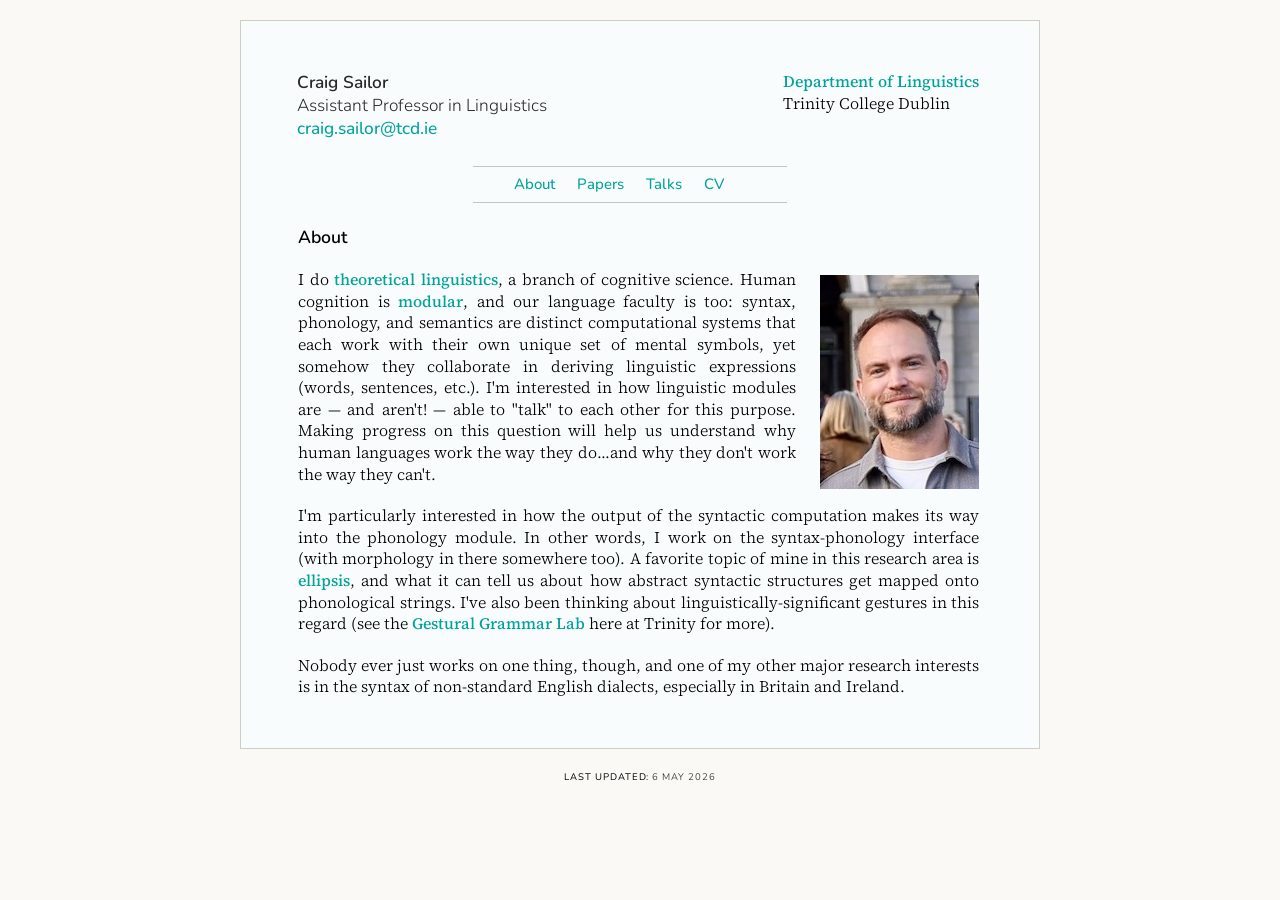
==== commit 207b3984: "Add files via upload" ====
--- a/index.htm
+++ b/index.htm
@@ -1,305 +1,102 @@
-<!DOCTYPE HTML PUBLIC "-//W3C//DTD HTML 4.01 Transitional//EN"
-"http://www.w3.org/TR/html4/loose.dtd">
-<html>
+<!DOCTYPE html PUBLIC "-//W3C//DTD XHTML 1.1//EN" "http://www.w3.org/TR/xhtml11/DTD/xhtml11.dtd">
+<html xmlns="http://www.w3.org/1999/xhtml" xml:lang="en">
 <head>
-<meta http-equiv="Content-Type" content="text/html; charset=iso-8859-1">
-<title>Craig Sailor - Linguistics</title>
-<style type="text/css">
-<!--
-body,td,th {
-	font-family: Georgia, Times New Roman, Times, serif;
-}
-body {
-	background-color: #A7B6CD;
-}
+  <title>Craig Sailor • Linguistics • Home</title>
+  <meta charset="UTF-8">  
+  <meta name="description" content="Craig Sailor is an Assistant Professor in Linguistics at Trinity College Dublin, specializing in syntax, ellipsis, and dialect variation.">
+  <meta name="viewport" content="width=device-width, initial-scale=1">
+  <link rel="stylesheet" type="text/css" href="style.css" />  
+</head>
 
-.container
-{
-  position: relative;
-}
-.menu-right {
-  position: absolute;
-  top: -50px;
-  right: 16px;
-  text-align: right;  
-}
-.menu-right-text{
-	display: inline-block;
-	font: bold 12px Courier;
-  font-size: 300%;
-  transform: scale(.75, 1);
-  line-height: 70%;
-  letter-spacing: -7px;
-}
-.info-float{
-  position: absolute;
-  top: 8px;
-  right: 60%;
-}
-.info-float-text-a {
-	font: bold 12px Courier;  
-  font-size: 100%;    
-   line-height: 80%;
-}
+<body>
+<div id="main">
+	<div id="links">
+	</div>
+	<!-- 
+	<div id="header">
+	  <div id="logo">
+		<div id="logo_text">
+			<h1>Craig Sailor</h1>
+			<h2>Trinity College Dublin &middot; Department of Linguistics</h2>
+		</div>
+	  </div>
+	</div>
+	-->
+</div>
+<div id="site_content">
+	<div id="content">
+		<div id="header-row">
+			<div id="address">
+				<h2>Craig Sailor<br/>
+				<strong>Assistant Professor in Linguistics</strong><br/>
+				<a href="mailto:craig.sailor@tcd.ie">craig.sailor@tcd.ie</a></h2></br>
+				<!-- 	  <h2>Email:</h2> -->	
+			</div>
+			<div id="affiliation">
+				<a href="https://www.tcd.ie/slscs/linguistics/">Department of Linguistics</a><br/>
+				Trinity College Dublin
+			</div>
+			<!-- <p id="pic"><img src="me_tcd_small.jpeg" alt="Photo of Craig"></img></p> -->
+			<!-- <div id="info"> -->
+			<!--   <p>I am an Assistant Professor in the Department of Linguistics at -->
+			<!--     Trinity College Dublin. My research interests lie primarily in theoretical syntax and -->
+			<!--     its interfaces, particularly with phonology. -->
+			<!--   </p> -->
+			<!--   <p> -->
+			<!--     If you are interested in doing a PhD in theoretical linguistics at Trinity, send me -->
+			<!--     an email.<br/> -->
+			<!--   </p> -->
+			<!-- </div> -->
+			<br/>
+		</div>
 
-.info-float-text-b {
-	font: 30px Verdana;  
-  font-size: 110%;    
-   line-height: 105%;
-   padding-bottom: 30px;
-}
+		<div id="menubar">
+			<ul id="nav">
+				<li><a href="index.htm">About</a></li>
+				<li><a href="papers.htm">Papers</a></li>
+				<li><a href="talks.htm">Talks</a></li>
+				<li><a href="sailor_vita.pdf">CV</a></li>								
+			</ul>
+		</div>
+
+			
+		<div id="about">
+			<h1>About</h1>
+
+			<p id="pic"><img src="me_tcd_small.jpeg" alt="Photo of Craig" width="159" height="214"></img></p>
+
+			<p>I do <a href="http://en.wikipedia.org/wiki/Generative_grammar" target="_blank">theoretical linguistics</a>, a branch of cognitive science. Human cognition is <a href="https://en.wikipedia.org/wiki/Modularity_of_mind" target="_blank">modular</a>, and our language faculty is too: syntax, phonology, and semantics are distinct computational systems that each work with their own unique set of mental symbols, yet somehow they collaborate in deriving linguistic expressions (words, sentences, etc.). I'm interested in how linguistic modules are &mdash; and aren't! &mdash; able to "talk" to each other for this purpose. Making progress on this question will help us understand why human languages work the way they do...and why they don't work the way they can't.</p>
+			<p>I'm particularly interested in how the output of the syntactic computation makes its way into the phonology module. In other words, I work on the syntax-phonology interface (with morphology in there somewhere too). A favorite topic of mine in this research area is <a href="http://en.wikipedia.org/wiki/Ellipsis_%28linguistics%29" target="_blank">ellipsis</a>, and what it can tell us about how abstract syntactic structures get mapped onto phonological strings. I've also been thinking about linguistically-significant gestures in this regard (see the <a href="https://valentinacolasanti.it/gestugram/" target="_blank">Gestural Grammar Lab</a> here at Trinity for more).</p>
+			<p>Nobody ever just works on one thing, though, and one of my other major research interests is in the syntax of non-standard English dialects, especially in Britain and Ireland.</p>
 
 
-
-
-img {
-    display: block;
-}
-
-.thumbnail {
-    position: relative;
-    display: inline-block;
-}
-
-.caption {
-    position: absolute;
-    top: 60%;
-    left: 13%;
-    transform: translate( 15%, -80% );
-    text-align: left;
-    color: white;
-}
-.caption-menu {
-    position: absolute;
-    top: 82%;
-    left: 79%;
-    transform: translate( 15%, -80% );
-}
-
-
-
-
-div.nav
-{
-width: 99%;
-padding: 2px;
-border-top: 2px solid #006699;
-border-bottom: 2px solid #006699;
-margin-left: auto;
-margin-right: auto;
-text-align: center;
-}
-
-a:link {
-	color: #006699;
-}
-a:visited {
-	color: #666666;
-}
-a:hover {
-	color: #0000FF;
-}
-a:active {
-	color: #0000FF;
-}
-.style1 {font-size: xx-small}
-.style1:link {font-size: xx-small; text-decoration:none;}
-.style1:visited {font-size: xx-small; text-decoration:none;}
-.style1:hover {font-size: xx-small; text-decoration:none;}
-.style1:active {font-size: xx-small; text-decoration:none;}
-.style2 {font-size: 80%; line-height:4pt; font-weight:500;}
-.style3 {color: #006600}
-.style4 {font-size: smaller; line-height:14pt;}
-.style5 {font-size: 90%; line-height:14pt;}
-.style7 {font-size: x-large}
-
-
-
--->
-</style>
-<meta name="description" content="Personal webpage for Craig Sailor, linguist">
-<meta name="keywords" content="Craig Sailor, Craig Turnbull-Sailor, polarity, tag questions, ellipsis, syntax, linguistics, trinity college dublin, trinity, tcd, edinburgh, university of edinburgh, UCLA, Los Angeles, KU, University of Kansas, Lawrence">
-<script language="JavaScript" type="text/JavaScript">
-<!--
-function MM_swapImgRestore() { //v3.0
-  var i,x,a=document.MM_sr; for(i=0;a&&i<a.length&&(x=a[i])&&x.oSrc;i++) x.src=x.oSrc;
-}
-
-function MM_preloadImages() { //v3.0
-  var d=document; if(d.images){ if(!d.MM_p) d.MM_p=new Array();
-    var i,j=d.MM_p.length,a=MM_preloadImages.arguments; for(i=0; i<a.length; i++)
-    if (a[i].indexOf("#")!=0){ d.MM_p[j]=new Image; d.MM_p[j++].src=a[i];}}
-}
-
-function MM_findObj(n, d) { //v4.01
-  var p,i,x;  if(!d) d=document; if((p=n.indexOf("?"))>0&&parent.frames.length) {
-    d=parent.frames[n.substring(p+1)].document; n=n.substring(0,p);}
-  if(!(x=d[n])&&d.all) x=d.all[n]; for (i=0;!x&&i<d.forms.length;i++) x=d.forms[i][n];
-  for(i=0;!x&&d.layers&&i<d.layers.length;i++) x=MM_findObj(n,d.layers[i].document);
-  if(!x && d.getElementById) x=d.getElementById(n); return x;
-}
-
-function MM_swapImage() { //v3.0
-  var i,j=0,x,a=MM_swapImage.arguments; document.MM_sr=new Array; for(i=0;i<(a.length-2);i+=3)
-   if ((x=MM_findObj(a[i]))!=null){document.MM_sr[j++]=x; if(!x.oSrc) x.oSrc=x.src; x.src=a[i+2];}
-}
-//-->
-</script>
-</head>
-
-
-<body><a name="top"></a>
-<br>
-<table width="50%"  border="0" align="center" cellspacing="0" bgcolor="#FFFFFF" style="border-color: #A7B6CD; border-width:8pt; border-style: solid">
-  <tr valign="middle">
-    <td width="0%">
-      <div class="thumbnail">
-          <img src="site_me_wide.jpg" alt="">
-          <div class="caption">
-  <p class="info-float-text-a" style="font-size:200%; margin: 10px 0;">Craig Sailor<br><a href="mailto:craig.sailor@tcd.ie" style="font-size:50%;">craig.sailor@tcd.ie</a></p>
-  <p class="info-float-text-b" style="margin: 3px 0;"><strong>Trinity College Dublin</strong></p>
-  <p class="info-float-text-b" style="margin: -30px 0;font-size:105%;">Centre for Language & Communication Sciences</p>
-          </div>
-
-                    <div class="caption-menu" align="right">
-    <span class="menu-right-text">
-    <p style="margin: 5px 0"><a href="#about">.about</a><br>
-	<a href="sailor_vita.pdf" target="_blank">.cv</a><br>
-	<a href="#papers">.papers</a><br>
-	<a href="#presentations">.talks</a>
-    </p>
-      </span>
+<!-- 
+			<p>Topics I've been working on recently include:
+			<ul>
+				<li>Implications of strict modularity for the syntax-phonology interface (with <a href="https://heathernewell.ca/" target="_blank">Heather Newell</a>)</li>
+				<li>The timing of ellipsis: diagnosing when silence takes hold by looking at how ellipsis disrupts (post-)syntactic operations</li>
+				<li>Semantics-prosody mismatches (with <a href="http://byronahn.com/" target="_blank">Byron Ahn</a>): when prosodic focus-marking falls outside the domain of semantic focus</li>
+				<li>Dialectal microvariation across English and Scots:</li>
+				<ul>
+					<li>Innovative verb second in British English: productive V2 in English and learner-driven theories of language change</li>
+					<li>Exhortative clauses in Scots (with <a href="https://sites.google.com/site/garythoms/" target="_blank">Gary Thoms</a>): what they can tell us about imperative syntax</li>
+					<li>PPs with gaps in (with <a href="https://jamesegriffiths.github.io/" target="_blank">James Griffiths</a>): pseudopassive-like structures in complex possessive PPs</li>
+					<li>The interaction of prosodic incorporation and copy deletion (with <a href="https://sites.google.com/site/garythoms/" target="_blank">Gary Thoms</a>)</li>
+				</ul>
+			</ul>
+			
+			
+			<p>Fusce ac risus arcu. Donec nec lacus aliquet, viverra ante dictum, efficitur turpis. Quisque molestie tincidunt varius. Aenean pellentesque nibh urna, in sagittis lacus facilisis vel. Donec tempor sem pulvinar nisi viverra, sed vestibulum lacus feugiat. Etiam sit amet imperdiet libero, tincidunt tincidunt ligula. Class aptent taciti sociosqu ad litora torquent per conubia nostra, per inceptos himenaeos.</p>
+	
+ -->	
+			
+		</div>
 	</div>
-            </div>
-      </td>
-  </tr>
-
-
-  <tr>
-    <td colspan="4"  style="padding: 5px;"><a name="about"></a><p class="style5"><strong>About me</strong> <a href="#top" style="text-decoration: none;">&#8613;</a></p>
-    <p class="style4">I'm an Assistant Professor in Linguistics (tenure-track) at Trinity College Dublin within the <a href="https://www.tcd.ie/slscs/clcs/" target="_blank">Centre for Language & Communication Sciences</a>. My research is primarily in <a href="http://en.wikipedia.org/wiki/Generative_grammar" target="_blank">theoretical syntax</a> and its interfaces.  I am especially interested in <a href="http://en.wikipedia.org/wiki/Ellipsis_%28linguistics%29" target="_blank">ellipsis</a>, and what it can tell us about how (and when) abstract syntactic structures are mapped onto phonological strings.</p>
-<p class="style4">Topics I've been working on recently include:<ul class="style4">
-	<li>Implications of strict modularity for the syntax-phonology interface (with <a href="https://heathernewell.ca/" target="_blank">Heather Newell</a>)</li>
-	<li>The timing of ellipsis: diagnosing when silence takes hold by looking at how ellipsis disrupts (post-)syntactic operations</li>
-	<li>Semantics-prosody mismatches (with <a href="http://byronahn.com/" target="_blank">Byron Ahn</a>): when prosodic focus-marking falls outside the domain of semantic focus</li>
-	<li>Dialectal microvariation across English and Scots:</li>
-	<ul>
-	<li>Innovative verb second in British English: productive V2 in English and learner-driven theories of language change</li>
-	<li>Exhortative clauses in Scots (with <a href="https://sites.google.com/site/garythoms/" target="_blank">Gary Thoms</a>): what they can tell us about imperative syntax</li>
-	<li>PPs with gaps in (with <a href="https://jamesegriffiths.github.io/" target="_blank">James Griffiths</a>): pseudopassive-like structures in complex possessive PPs</li>
-	<li>The interaction of prosodic incorporation and copy deletion (with <a href="https://sites.google.com/site/garythoms/" target="_blank">Gary Thoms</a>)</li>
-	</ul>
-</ul>
-
-<p class="style4">A selection of papers and handouts can be found below.  For a complete list, see my <a href="sailor_vita.pdf" target="_blank">CV</a>.<br>&nbsp;<span class="style5"><a name="papers"></a></span></p>    
-    
-    
-<p class="style5"><strong>Some recent papers </strong>(for a complete list, see my CV) <a href="#top" style="text-decoration: none;">&#8613;</a></p>
-
-<p class="style4">Newell, Heather and Craig Sailor. To appear. &quot;Minimalism and the syntax-phonology interface.&quot; For <em>The Cambridge Handbook of Minimalism</em>, eds. K. Grohmann and E. Leivada. Cambridge University Press. [<strong>Note:</strong> Email us for a draft!]
-<p class="style4">Cruschina, Silvio and Craig Sailor. 2022. &quot;<a href="https://doi.org/10.5565/rev/isogloss.235" target="_blank">What is "residual verb second"? And what does Romance have to do with it?</a>.&quot; <em>Isogloss. Open Journal of Romance Linguistics</em> 8(3)/2, 1-28.
-<p class="style4">Sailor, Craig. 2022. &quot;<a href="https://ling.auf.net/lingbuzz/006050" target="_blank">The morphophonology of ellipsis: evidence for Segregated Transfer</a>.&quot; In <em>The Derivational Timing of Ellipsis</em>, eds. A. Lipt&aacute;k and G. G&uuml;ne&scedil;. Oxford University Press.
-<p class="style4">Ahn, Byron, Sunwoo Jeong, and Craig Sailor. To appear. &quot;<a href="https://ling.auf.net/lingbuzz/006064" target="_blank">Systematic 'stray' focus stress in English? ApparentLY!</a>.&quot; In <em>Proceedings of WCCFL 39</em>.
-<p class="style4">Sailor, Craig. 2020. &quot;<a href="https://ling.auf.net/lingbuzz/006017" target="_blank">Rethinking 'residual' verb second</a>.&quot; In <em>Rethinking Verb Second</em>, eds. R. Woods and S. Wolfe. Oxford University Press.
-	<p class="style4">Sailor, Craig. 2018. &quot;<a href="https://link.springer.com/article/10.1007/s11049-017-9391-y" target="_blank">The Typology of Head Movement and Ellipsis: a reply to Lipt&aacute;k &amp; Saab</a>.&quot; <em>Natural Language &amp; Linguistic Theory</em> 36:851-875.
- 	<p class="style4">Thoms, Gary and Craig Sailor. 2018. &quot;<a href="papers/NELS48_writeup.pdf" target="_blank">When silence gets in the way: extraction from <em>do</em>-ellipsis in British Dialects</a>.&quot; <em>NELS 48: Proceedings of the Forty-Eighth Annual Meeting of the North East Linguistic Society</em>, ed. S. Hucklebridge and M. Nelson, volume 3, 145-154.
-	<p class="style4">Sailor, Craig. In progress.  &quot;<a href="papers/sailor_tagQs_and_VPE.pdf" target="_blank">Tag Questions and the Typology of VP Ellipsis</a>.&quot; Ms., UCLA. [<strong>Note:</strong> this is an updated and expanded version of material from the CLS 46 proceedings paper listed below. See also my UCLA MA thesis, above.]     
-      <p class="style4">Sailor, Craig. 2017. &quot;<a href="http://www.ling.cam.ac.uk/COPIL/papers/10-05-sailor.pdf" target="_blank">Negative inversion without negation: on <em>fuck</em>-inversion in British English</a>.&quot; In <em>Cambridge Occasional Papers in Linguistics (COPiL) 10</em>, eds. Chenchen Song and James Baker, 88-110. University of Cambridge.
-      <p class="style4">Griffiths, James and Craig Sailor. 2015. &quot;<a href="papers/POGs_LIN_prepub.pdf" target="_blank">Prepositional Object Gaps in British English</a>.&quot; <em>Linguistics in the Netherlands 2015</em>, 63-74. [<strong>Note: </strong>this is a pre-publication draft and contains some minor errors.]
-      
-      <p class="style4">Sailor, Craig and Gary Thoms.  2014.  &quot;<a href="http://www.lingref.com/cpp/wccfl/31/abstract3039.html" target="_blank">On the Non-Existence of Non-Constituent Coordination and Non-Constituent Ellipsis</a>.&quot; In <em>Proceedings of the 31st West Coast Conference on Formal Linguistics </em>(WCCFL 31).    
-      <p class="style4">Sailor, Craig and Anoop Mahajan.  2013.  &quot;<a href="papers/Sailor_Mahajan_NELS42paper.pdf" target=_blank">Toward a Derivational Typology</a>.&quot; In <em>Proceedings of the 42nd Annual Meeting of the North East Linguistic Society</em> (NELS 42).</p>
-<p class="style4">Sailor, Craig.  2012.  &quot;Inflection at the Interface.&quot;  Ms., UCLA. [<strong>Note: </strong>see chapters 1 and 2 of my dissertation for an expanded version of this work.]
-  
-<p class="style4">Zhang, Jie, Yuwen Lai, and Craig Sailor.  2011.  &quot;<a href="http://linguistics.ku.edu/sites/linguistics.ku.edu/files/docs/Zhang/zhang-lai-sailor-Lingua-final.pdf" target="_blank">Modeling Taiwanese Speakers' Knowledge of Tone Sandhi in Reduplication</a>.&quot;  <em>Lingua</em> 121, pp. 181-206.</p>
-    <p class="style4">Sailor, Craig. To appear (submitted 2011). &quot;VP Ellipsis in Tag Questions: A Typological Approach.&quot; In <em>Proceedings of The 46th Annual Meeting of the Chicago Linguistic Society</em> (CLS 46). [<strong>Note:</strong> see &quot;Tag Questions and the Typology of VP Ellipsis&quot;, above, for an expanded version.]</p>
-    <p class="style4">Ahn, Byron and Craig Sailor. To appear (submitted 2011). &quot;<a href="papers/CLS46_ahnsailor_middles.pdf" target="_blank">The Emerging Middle Class</a>.&quot; In <em>Proceedings of The 46th Annual Meeting of the Chicago Linguistic Society</em> (CLS 46).</p>
-    <p class="style4">Zhang, Jie, Yuwen Lai, and Craig Sailor. 2009. &quot;<a href="papers/Zhang_etal_CLS_2009.pdf" target="_blank">Effects of phonetics and frequency on the productivity of Taiwanese tone sandhi</a>.&quot; In <em>Proceedings of the 43rd Annual Meeting of the Chicago Linguistic Society</em> (CLS 43).</p>
-<p class="style4">Zhang, Jie, Yuwen Lai, and Craig Sailor. 2008. &quot;<a href="http://linguistics.ku.edu/sites/linguistics.ku.edu/files/docs/Zhang/proceedings-CIL18-submitted.pdf" target="_blank">Opacity, phonetics, and frequency in Taiwanese tone sandhi</a>.&quot; In <em>Proceedings of the 18th International Congress of Linguists</em>.</p>
-    <p class="style4">Zhang, Jie, Yuwen Lai, and Craig Turnbull-Sailor. 2006. &quot;<a href="http://www.lingref.com/cpp/wccfl/25/abstract1479.html" target="_blank">Wug-testing the 'tone circle' in Taiwanese</a>.&quot; In <em>Proceedings of the 25th West Coast Conference on Formal Linguistics</em> (WCCFL 25), eds. Donald Baumer, David Montero, and Michael Scanlon. Cascadilla Proceedings Project, Somerville, MA. 453-461.
-    
-    
-      <br>&nbsp;<span class="style5"><a name="presentations"></a></span></p>
-    <p class="style5"><strong>Some recent presentations & handouts</strong> <a href="#top" style="text-decoration: none;">&#8613;</a></p>
-
-<p class="style4">Newell, Heather and Craig Sailor. 2022. &quot;<a href="papers/PennState_slides.pdf" target="_blank">Inclusiveness, the interface, and the Prosodic Hierarchy.</a>&quot; Presented at the Morpho-Syn Syndicate speaker series, Penn State University (online).</p>
-
-<p class="style4">Sailor, Craig. 2021. &quot;<a href="papers/ReVerSe_talk.pdf" target="_blank">Partial V2: Residue or innovation?</a>&quot; Presented at the Residual Verb Second in Romance workshop 1, 10 June 2021, Oslo, Norway (online).</p>
-
-<p class="style4">Sailor, Craig. 2021. &quot;<a href="https://www.mmll.cam.ac.uk/cambridge-occasional-papers-linguistics/tal-talks" target="_blank">Ellipsis in a modular perspective</a>.&quot; Presented at the Cambridge SyntaxLab, 1 March 2021, Cambridge, England (online).</p>
-
-<p class="style4">Sailor, Craig and Valentina Colasanti. 2020. &quot;Co-speech gestures under ellipsis: a first look.&quot; Presented at the Linguistic Society of America (LSA) 2020 Annual Meeting, 5 January 2020, New Orleans, LA. [<a href="papers/gestural_ellipsis_handout.pdf" target="_blank">Updated handout available here</a>.]</p>
-
-<p class="style4">Sailor, Craig. 2019. &quot;Situating ellipsis within the derivational timeline.&quot; Presented at the Sluicing and Ellipsis at 50 workshop, 13 April 2019, Chicago, IL.</p>
-
-<p class="style4">Sailor, Craig and Gary Thoms. 2019. &quot;<a href="papers/edisyn_gonnae.pdf" target="_blank">Exhortative clauses in Scots</a>.&quot; Presented at the European Dialect Syntax (EDiSyn) Workshop IX, 23 March 2019, Glasgow, Scotland.</p>
-
-<p class="style4">Ahn, Byron and Craig Sailor. 2019. &quot;<a href="http://byronahn.com/files/Ahn-Sailor-LSA-2019.pdf" target="_blank">The landscape of semantics-prosody mismatches</a>.&quot; Presented at the Linguistic Society of America (LSA) 2019 Annual Meeting, 3 January 2019, New York City, NY.</p>
-
-<p class="style4">Craig Sailor. 2018. &quot;Apparent rule orderings involving ellipsis.&quot; Keynote talk at the Timing of Ellipsis workshop, 51st Annual Meeting of the Societas Linguistica Europea (SLE), 31 August 2018, University of Tallinn, Estonia.</p>
-
- <p class="style4">Sailor, Craig and James Griffiths. 2017. &quot;Probing the PP domain: complex possessive PPs in British English.&quot; Presented at the Morphosyntactic Variation in Adpositions Workshop, 8 May 2017, University of Cambridge, England. [<strong>Note: </strong>this project is ongoing, but see <a href="papers/POGs_LIN_prepub.pdf" target="_blank">here</a> for an earlier version that appeared in print.] </p>
-
-    <p class="style4">Thoms, Gary and Craig Sailor. 2017. &quot;When silence gets in the way: Extraction from <em>do</em>-ellipsis in British Dialects.&quot; Presented at the Linguistic Society of America (LSA) 2017 Annual Meeting, 6 January 2017, Austin, TX. [<strong>Note: </strong>this project is ongoing, but see <a href="papers/NELS48_writeup.pdf" target="_blank">here</a> for an earlier version that appeared in print.]</p>
-    
-    <p class="style4">Sailor, Craig. 2016. &quot;Rethinking 'residual' verb second.&quot; Presented at the Rethinking Verb Second workshop, 22 March 2016, University of Cambridge, England. [<strong>Note: </strong>the paper is available <a href="papers/rethinking_residual_V2.pdf" target="_blank">here</a>.]</p>
-        
-    <p class="style4">Sailor, Craig. 2015. &quot;Polarity-Driven Inversion in British English and Beyond.&quot; Invited talk given to the University College London syntax group. 20 February 2015, London, England. [<strong>Note: </strong>the paper is available <a href="papers/rethinking_residual_V2.pdf" target="_blank">here</a>.]</p>
-    
-    <p class="style4">Ahn, Byron and Craig Sailor. 2014. &quot;<a href="papers/Ahn-Sailor-LSA2014.pdf" target="_blank">Obligatory Object Gaps in Infinitival Clauses</a>.&quot; Presented at the Linguistic Society of America (LSA) 2014 Annual Meeting, 2 January 2014, Minneapolis, MN.    </p>
-    
-    <p class="style4">Sailor, Craig.  2013. &quot;<a href="papers/LSA_2013_handout.pdf" target="_blank">Questionable Negation</a>.&quot; Presented at the Linguistic Society of America (LSA) 2013 Annual Meeting, 3 January 2013, Boston, MA.</p>
-    
-    <p class="style4">Sailor, Craig.  2012. &quot;The Size of Silence: Diagnosing the Fine Structure of VP Ellipsis.&quot; Invited talk presented at the  Talks in Linguistics series, 16 November 2012, University of Illinois at Chicago. [<strong>Note:</strong> see chapter 1 of my dissertation for an expanded version of this work.]</p>
-    
-    <p class="style4">Sailor, Craig.  2012.  &quot;<a href="papers/yes-no_handout.pdf" target="_blank">On Embedded Polar Replies</a>.&quot; Presented at the Workshop on the Syntax of Answers to Polar Questions, 9 June 2012, Newcastle University.    </p>
-    
-    <p class="style4">Sailor, Craig.  2012.  &quot;Remarks on Replies: on Emphatic Polarity in English.&quot; Presented at the Linguistic Society of America (LSA) 2012 Annual Meeting, 5 January 2012, Portland, OR. [<strong>Note: </strong>see chapter 3 of my dissertation for an expanded version of this work.]</p>
-    
-    <p class="style4">Sailor, Craig and Byron Ahn. 2010. &quot;<a href="http://byronahn.com/papers/SailorAhn-VoiceP.pdf" target="_blank">The Voices in our Heads: The VoiceP in English</a>.&quot; Ms., UCLA. Presented at the Workshop on Morphological Voice and its Grammatical Interfaces, June 25-27 2010, University of Vienna. </p>
-    
-    <p class="style4">Sailor, Craig and Grace Kuo. 2010. &quot;<a href="papers/sailor_kuo_IACL18_2010.pdf" target="_blank">Taiwanese VP Ellipsis and the Progressive Prohibition</a>.&quot;  Ms., UCLA. Presented at the joint meeting of the International Association of Chinese Linguistics 18 (IACL-18) and the North American Conference on Chinese Linguistics 22 (NACCL-22), Harvard University.</p>
-    <p class="style4"><br>
-    </p>
-
-    <p class="style5"><strong>Theses/Dissertation</strong> <a href="#top" style="text-decoration: none;">&#8613;</a></p>
-    <p class="style4">Sailor, Craig. 2014. <a href="http://ling.auf.net/lingbuzz/002380" target="_blank"><em>The Variables of VP Ellipsis</em></a>. Doctoral dissertation, UCLA.</p>
-    <p class="style4">Sailor, Craig. 2009. <em><a href="papers/sailor_thesis_10-3-11.pdf" target="_blank">Tagged for Deletion: A Typological Approach to VP Ellipsis in Tag Questions</a></em>. Master's thesis, UCLA.    </p>
-    <p class="style4">Turnbull-Sailor, Craig. 2007. <em>Syntactic Patterns of Embedded wh- Clauses</em>. Master's thesis, University of Kansas.<br>
-      <span class="style5"></span><br>
-    </p>
-
+</div>
 
     
-    </td>
-  </tr>
-  <tr>
-    <td colspan="4"><div align="center" class="style1">
-      <div align="center">
-        <p><a href="#top" class="style1">&#8613; Back to top &#8613;</a></p>
-        <p>Last updated: <span class="style3">15 September 2023</span></p>
-      </div>
-    </div></td>
-  </tr>
-</table> 
-
-
-
-<!-- Start of StatCounter Code -->
-<script type="text/javascript">
-var sc_project=10435888; 
-var sc_invisible=1; 
-var sc_security="5da4d2b9"; 
-</script>
-
-<script type="text/javascript"
-src="http://www.statcounter.com/counter/counter.js"></script><noscript><div
-class="statcounter"><a title="tumblr hit tracking tool"
-href="http://www.statcounter.com/tumblr/"
-target="_blank"><img class="statcounter"
-src="http://c.statcounter.com/5902629/0/6e39edfb/1/"
-alt="tumblr hit tracking tool" ></a></div></noscript>
-<!-- End of StatCounter Code -->
-
+<div id="footer">
+  	<span class="title">Last updated:</span> 6 May 2026
+</div>
 </body>
 </html>
--- a/style.css
+++ b/style.css
@@ -0,0 +1,459 @@
+@import url('https://fonts.googleapis.com/css?family=Nunito|Source+Serif+4:400,400italic,600,600italic,700,700italic,500,500italic,200,200italic,300,300italic,350,350italic');
+
+html
+{ height: 100%;
+  overflow-y: scroll;
+}
+
+*
+{ margin: 0;
+  padding: 0;
+}
+
+body
+{ font: 350 100% 'Source Serif 4', serif;
+  line-height: 1.35;
+  font-variant-numeric: proportional-nums;
+  background: #FAF9F5; /*; /*;		/*#F4F4EC, F5F5EC*/
+  color: black /* #0b0b0b; */
+}
+
+p
+{ padding: 0 0 20px 0;
+  }
+
+img
+{ border: 0;}
+
+h1, h2, h3, h4, h5, h6
+{ color: black; /* #0b0b0b; */
+  padding: 0 0 5px 10pt;
+}
+
+h1, h4
+{ font: 600 110% 'Nunito', sans-serif;
+  margin: 0 0 5px 0;
+  padding: 10px 0 15px 17px;
+  /* font-variant-numeric: proportional-nums; */
+  /* color: #3f3c38; */
+  /* text-transform: uppercase; */
+  font-style: none;
+  /* font-variant: small-caps; */
+  letter-spacing: 0.0em
+}
+
+h2, h5
+{ padding: .5ex 0 1ex 9pt;
+  margin-left: .5ex;
+  font: 500 97% 'Nunito', sans-serif;
+  letter-spacing: 0;
+  font-variant-numeric: proportional-nums;
+}
+
+h3, h6
+{ color: #121210;
+  font: 400 1.0em 'Nunito', sans-serif;
+  letter-spacing: 0;
+  text-transform: uppercase;
+  padding: 15px 0 0px 0;}
+
+/* h4 */
+/* { color: #777;} */
+
+h5, h6
+{ color: #FFA201;}
+
+a, a:hover
+{ outline: none;
+  font-weight: 500;
+  text-decoration: none;
+  color:   #02A29A /*  #258875       /* #018707 */
+}
+
+a:hover
+{ text-decoration: none;
+  color: #47433F;}
+
+blockquote
+{ margin: 20px 0;
+  padding: 10px 20px 0 20px;
+  border: 1px solid #E5E5DB;
+  background: #FFF;}
+
+ul
+{ margin: 2px 0 22px 17px;
+text-align: justify;
+}
+
+ul li
+{ list-style-type: none;
+  margin: 0 0 7px -0px;
+  padding: 0 0 5px 20px;}
+
+ul li:first-letter
+{	margin-left: -20px;
+}
+
+ol
+{ margin: 8px 0 22px 20px;}
+
+ol li
+{ margin: 0 0 11px 0;}
+
+#main, #logo, #menubar, #site_content, #footer
+{ margin-left: auto;
+  margin-right: auto;}
+
+#main
+{ padding-bottom: 20px;}
+
+#header
+{ background: #fdfbf9;
+  height: 100px;
+  margin-bottom: 10px;}
+
+#menubar {
+  display: flex;
+  flex-direction: column;
+  align-items: center;
+  justify-content: center;
+  gap: 5px; /* equal spacing above and below */
+  
+}
+
+#menubar::before,
+#menubar::after {
+  content: "";
+  width: 45%;
+  border-top: 1px solid;
+  color: #C4C4C4;
+}
+
+#info {
+    font-size: 102%;
+    width: 440px;
+    margin-left: 0px;
+    top: 520px;
+    padding-left: 10pt;
+    color: black;
+    font-weight: 400;
+}
+
+#papers {
+    margin-top: .75em;
+}
+
+#about {
+    margin-top: .75em;
+    margin-left: 17px;
+	text-align: justify;
+}
+
+#about ul {
+	margin: 0 0 0 1.2em;  
+	padding-left: 0;
+}
+
+#about li {
+  list-style-position: outside;
+  list-style-type: disc;
+  margin-left: 0;
+  padding-left: 5px;
+}
+
+#about ul ul li {
+  list-style-type: circle;
+}
+
+#about ul li:first-letter
+{	margin-left: 0px;
+}
+
+#about h1 {
+  padding-left: 0;
+}
+
+
+
+/* 
+#pic {
+	display: block;
+    margin-top: 1em;
+    margin-bottom: 20px;
+	margin-left: auto;
+}
+ */
+
+#pic {
+	float: right;
+  	margin: 6px 0 0 1.5em;
+}
+
+#pic img {
+  display: block;  /* removes tiny baseline offset */
+  margin-bottom: -5px;
+}
+
+#header-row {
+  display: flex;
+  width: 100%;
+  justify-content: space-between; /* pushes image to the right */
+  align-items: flex-start;        /* aligns tops perfectly */
+  margin-bottom: 5px;
+}
+
+#address {
+    width: 100%;
+    margin-left: 1em;
+    margin-top: -1ex;
+/*     margin-bottom: 1em; */
+    font-variant-numeric: lining-nums proportional-nums;
+    color: black;
+    font-weight: 400;
+    font-size: 100%;
+}
+
+#address h2 {
+    padding: 1em 0em 0em 0em;
+    margin-left: 0em;
+    font-weight: 600;
+    font-size: 108%;
+    /* font-style: italic; */
+    font-variant-numeric: proportional-nums lining-nums;
+    color: #282828;
+}
+
+#affiliation{
+	text-align: left;
+	white-space: nowrap;
+    margin-top: 10px;	
+    font-weight: 350;    
+}
+
+
+
+
+#prof{
+    font-weight: 600;
+    margin-bottom: 0ex;
+    font-size: 103%;
+}
+
+
+
+
+
+ul#nav {
+  display: flex;            /* Makes list items side-by-side */
+  justify-content: center;  /* Centers the whole list horizontally */
+  list-style: none;         /* Removes bullet points */
+  padding: 0;               /* Removes default list indentation */
+  margin: 0;
+  gap: 15px;                /* Creates exactly 20px of space between items */
+}
+
+ul#nav li {
+  margin: 0;
+  padding: 0;
+}
+
+ul#nav li a
+{ /* letter-spacing: 0.1em; */
+  font: 500 .935em 'Nunito' ;
+  display: block;
+  /* float: left; */
+  height: 23px;
+  padding: 2px 12px 0px 12px;
+/*   text-align: center; */
+/*   color: #FFF; */
+/*   text-transform: uppercase; */
+  background: transparent;
+  text-decoration: none;
+  margin-right: 3px;}
+
+ul#nav li a:hover
+{ color: #FFF;
+  background: #696969;}
+
+ul#nav li.selected a
+{ color: #000;
+  background: #f3f3f0;}
+
+
+
+
+
+
+ul#menu
+{ }
+
+ul#menu li
+{ /* float: left; */
+  margin: 10px 0 0 0;
+  padding: 0 0 0 0px;
+  list-style: none;}
+
+ul#menu li a
+{ /* letter-spacing: 0.1em; */
+  font: 500 .935em 'Nunito' ;
+  display: block;
+  /* float: left; */
+  height: 33px;
+  padding: 12px 22px 0px 22px;
+/*   text-align: center; */
+/*   color: #FFF; */
+/*   text-transform: uppercase; */
+  background: transparent;
+  text-decoration: none;
+  margin-right: 3px;}
+
+ul#menu li a:hover
+{ color: #FFF;
+  background: #444;}
+
+ul#menu li.selected a
+{ color: #000;
+  background: #f3f3f0;}
+
+/* 
+#site_content
+{ width: 800px;
+  min-height: 550px;
+  overflow: hidden;
+  margin: 0 auto 2em auto;
+  padding: 40px 20px 10px 40px;
+  background: #F9FCFD;
+  border: 1px solid #cecec5;}
+
+
+#content
+{ text-align: left; 
+  width: 765px;
+  padding: 0;
+}
+ */
+ 
+
+#site_content {
+  width: 800px;
+  box-sizing: border-box;
+  padding: 40px 60px 30px 40px;  
+  margin: 0 auto 2em auto;
+  background: #F9FCFD;
+  border: 1px solid #cecec5;  
+}
+
+#content {
+  width: 100%;
+} 
+
+#footer
+{ width: 916px;
+  font-family: 'Nunito', sans-serif;
+  font-size: 60%;
+  height: 28px;
+  margin-top: -10px;
+  padding: 0px 0 35px 0;
+  text-align: center;
+  background: transparent;
+  color: #333;
+  text-transform: uppercase;
+  letter-spacing: 0.1em;}
+
+#footer a
+{ color: #888;
+  text-decoration: none;}
+
+#footer a:hover
+{ color: #000;
+  text-decoration: none;}
+
+.yellow
+{ color: #f7c62c;		/*#F7C015*/
+}
+
+.blue
+{ color: #05A4D1;
+  font-weight: 400;
+}
+
+.orange
+{ color: #CE570A/* #FF7A0F */;}
+
+.red
+{ color: #C80500;}
+
+.purple
+{ color: #820056;}
+
+.green
+{ color: #029708;
+  font-weight: 300;}
+
+.green2
+{ color: #029708;
+  font-weight: 400;}
+
+
+
+.separator
+{ width: 100%;
+  height: 0;
+  border-top: 1px solid #D9D5CF;
+  border-bottom: 1px solid #FFF;
+  margin: 0 0 20px 0;}
+
+table
+{ margin: 5px 0 15px -5px;}
+
+table tr th, table tr td
+{ text-align: left;
+  background: #555;
+  color: #FFF;
+  padding: 5px 4px;}
+
+table tr td
+{ /* background: #F5F5EC; */
+    /* color: #47433F; */
+    background: white;
+    color: black;
+    border-top: 1px solid #FFF;}
+
+.rule {
+    margin-right: 85%;
+    margin-bottom: 15px;
+}
+
+.title {
+    font-weight: 400;
+    font-size: 100%;
+    color: black /* #0d0d0d */
+}
+
+.handouts {
+    padding: 10px 0 0px 5px
+}
+
+strong {
+    font-weight: 300
+}
+
+strong h1 {
+    font-weight: 650;
+}
+
+strong .title {
+    font-weight: 600
+}
+
+
+
+hr {
+/*      border-style: dotted; */
+     width: 40%;
+     color: #F2F2F2;
+     margin-left: auto;
+     margin-right: auto;
+/*      margin-bottom: 2em; */
+}
+
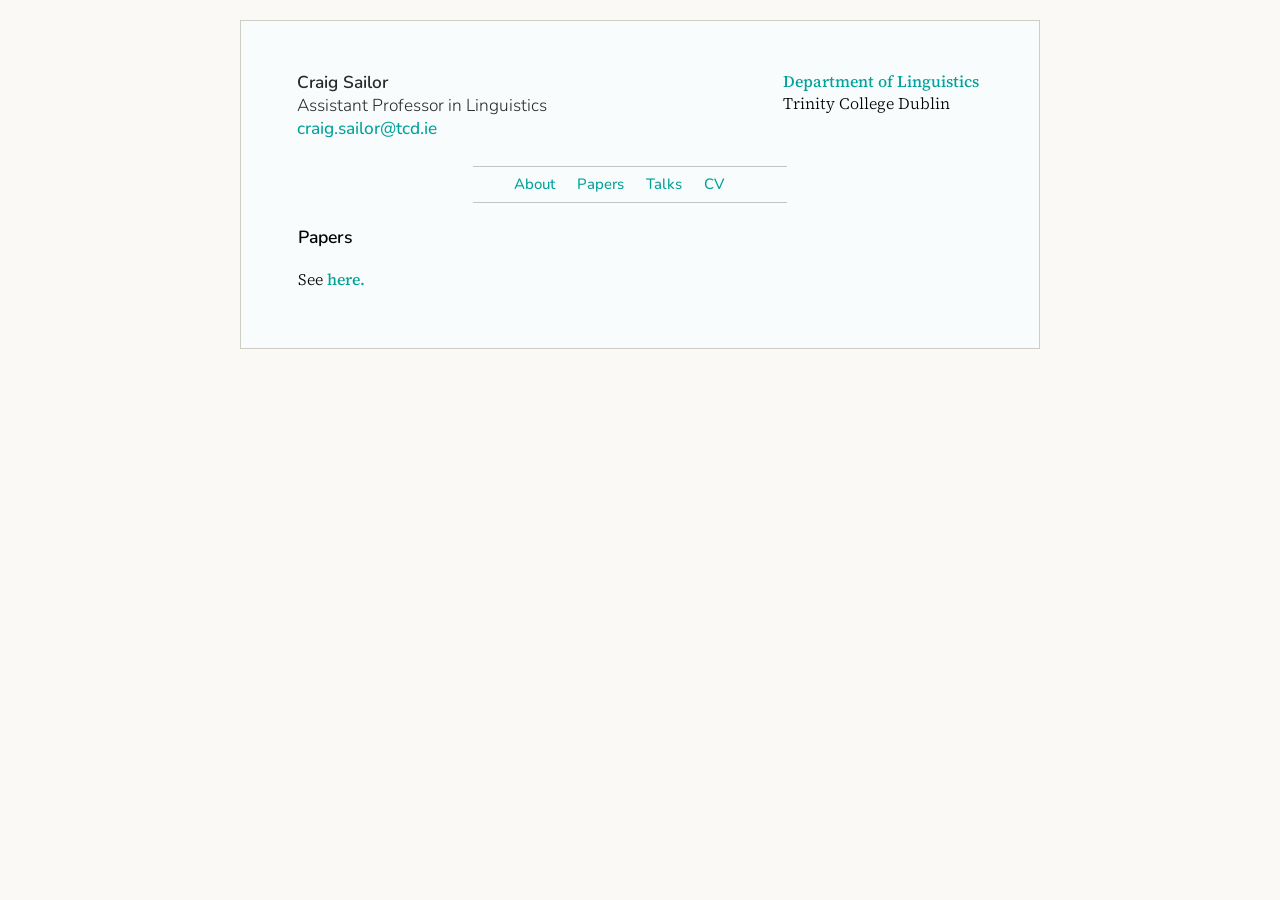
==== commit 78c95e61: "Add files via upload" ====
--- a/index.htm
+++ b/index.htm
@@ -1,11 +1,11 @@
 <!DOCTYPE html PUBLIC "-//W3C//DTD XHTML 1.1//EN" "http://www.w3.org/TR/xhtml11/DTD/xhtml11.dtd">
 <html xmlns="http://www.w3.org/1999/xhtml" xml:lang="en">
 <head>
-  <title>Craig Sailor • Linguistics • Home</title>
+  <title>Craig Sailor • Linguistics • Papers</title>
   <meta charset="UTF-8">  
   <meta name="description" content="Craig Sailor is an Assistant Professor in Linguistics at Trinity College Dublin, specializing in syntax, ellipsis, and dialect variation.">
   <meta name="viewport" content="width=device-width, initial-scale=1">
-  <link rel="stylesheet" type="text/css" href="style.css" />  
+  <link rel="stylesheet" type="text/css" href="../style.css" />  
 </head>
 
 <body>
@@ -52,51 +52,24 @@
 
 		<div id="menubar">
 			<ul id="nav">
-				<li><a href="index.htm">About</a></li>
-				<li><a href="papers.htm">Papers</a></li>
-				<li><a href="talks.htm">Talks</a></li>
-				<li><a href="sailor_vita.pdf">CV</a></li>								
+				<li><a href="../index.htm">About</a></li>
+				<li><a href="../papers.htm">Papers</a></li>
+				<li><a href="../talks.htm">Talks</a></li>
+				<li><a href="../sailor_vita.pdf">CV</a></li>								
 			</ul>
 		</div>
 
 			
-		<div id="about">
-			<h1>About</h1>
-
-			<p id="pic"><img src="me_tcd_small.jpeg" alt="Photo of Craig" width="159" height="214"></img></p>
-
-			<p>I do <a href="http://en.wikipedia.org/wiki/Generative_grammar" target="_blank">theoretical linguistics</a>, a branch of cognitive science. Human cognition is <a href="https://en.wikipedia.org/wiki/Modularity_of_mind" target="_blank">modular</a>, and our language faculty is too: syntax, phonology, and semantics are distinct computational systems that each work with their own unique set of mental symbols, yet somehow they collaborate in deriving linguistic expressions (words, sentences, etc.). I'm interested in how linguistic modules are &mdash; and aren't! &mdash; able to "talk" to each other for this purpose. Making progress on this question will help us understand why human languages work the way they do...and why they don't work the way they can't.</p>
-			<p>I'm particularly interested in how the output of the syntactic computation makes its way into the phonology module. In other words, I work on the syntax-phonology interface (with morphology in there somewhere too). A favorite topic of mine in this research area is <a href="http://en.wikipedia.org/wiki/Ellipsis_%28linguistics%29" target="_blank">ellipsis</a>, and what it can tell us about how abstract syntactic structures get mapped onto phonological strings. I've also been thinking about linguistically-significant gestures in this regard (see the <a href="https://valentinacolasanti.it/gestugram/" target="_blank">Gestural Grammar Lab</a> here at Trinity for more).</p>
-			<p>Nobody ever just works on one thing, though, and one of my other major research interests is in the syntax of non-standard English dialects, especially in Britain and Ireland.</p>
-
-
-<!-- 
-			<p>Topics I've been working on recently include:
+		<div id="papers">
+			<h1>Papers</h1>
+			<!-- <h2>[recent manuscripts]</h2> -->
 			<ul>
-				<li>Implications of strict modularity for the syntax-phonology interface (with <a href="https://heathernewell.ca/" target="_blank">Heather Newell</a>)</li>
-				<li>The timing of ellipsis: diagnosing when silence takes hold by looking at how ellipsis disrupts (post-)syntactic operations</li>
-				<li>Semantics-prosody mismatches (with <a href="http://byronahn.com/" target="_blank">Byron Ahn</a>): when prosodic focus-marking falls outside the domain of semantic focus</li>
-				<li>Dialectal microvariation across English and Scots:</li>
-				<ul>
-					<li>Innovative verb second in British English: productive V2 in English and learner-driven theories of language change</li>
-					<li>Exhortative clauses in Scots (with <a href="https://sites.google.com/site/garythoms/" target="_blank">Gary Thoms</a>): what they can tell us about imperative syntax</li>
-					<li>PPs with gaps in (with <a href="https://jamesegriffiths.github.io/" target="_blank">James Griffiths</a>): pseudopassive-like structures in complex possessive PPs</li>
-					<li>The interaction of prosodic incorporation and copy deletion (with <a href="https://sites.google.com/site/garythoms/" target="_blank">Gary Thoms</a>)</li>
-				</ul>
+			<li>See <a href="../papers.htm">here.</a></li>
 			</ul>
-			
-			
-			<p>Fusce ac risus arcu. Donec nec lacus aliquet, viverra ante dictum, efficitur turpis. Quisque molestie tincidunt varius. Aenean pellentesque nibh urna, in sagittis lacus facilisis vel. Donec tempor sem pulvinar nisi viverra, sed vestibulum lacus feugiat. Etiam sit amet imperdiet libero, tincidunt tincidunt ligula. Class aptent taciti sociosqu ad litora torquent per conubia nostra, per inceptos himenaeos.</p>
-	
- -->	
-			
 		</div>
 	</div>
 </div>
 
-    
-<div id="footer">
-  	<span class="title">Last updated:</span> 6 May 2026
-</div>
+
 </body>
 </html>
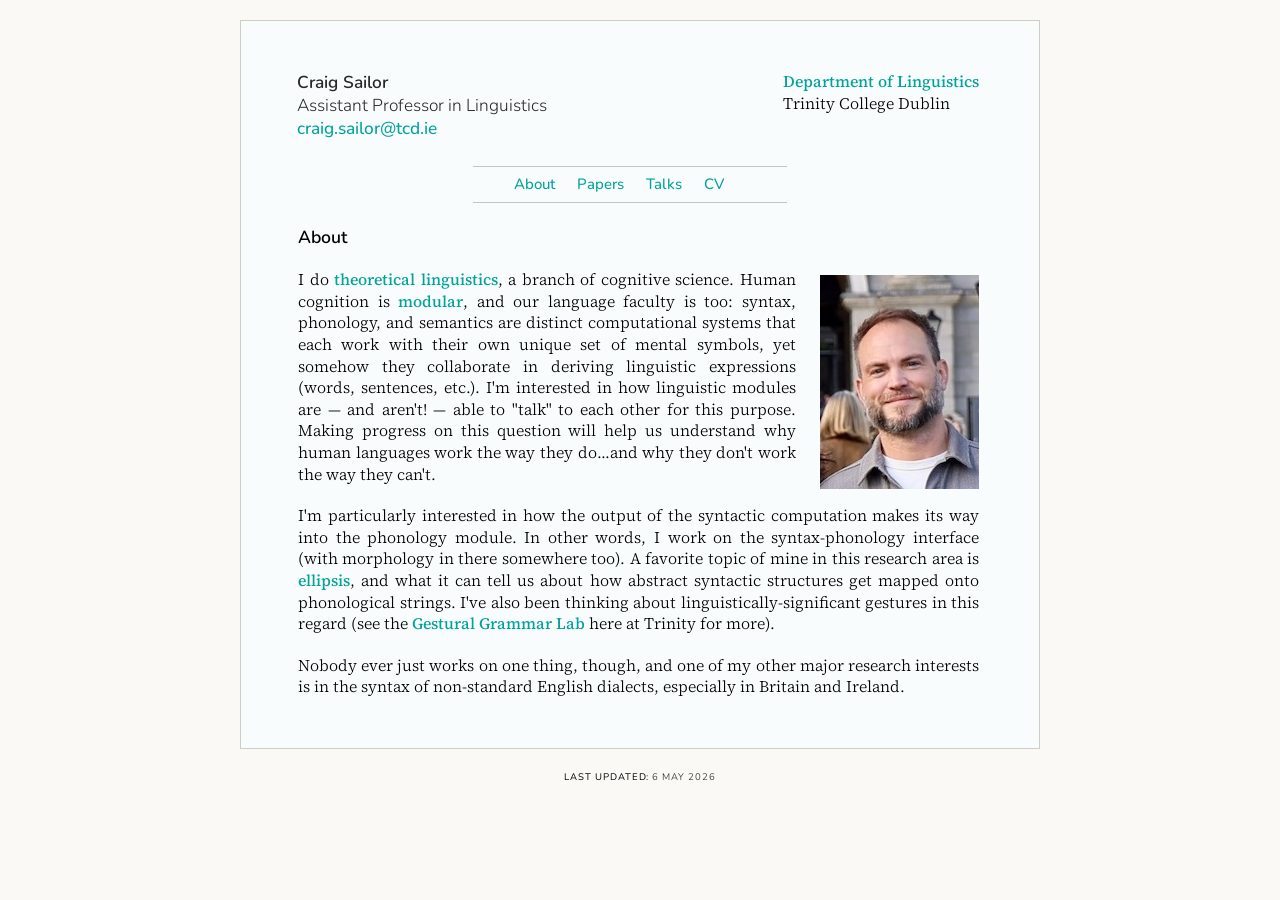
==== commit 1303430b: "Add files via upload" ====
--- a/index.htm
+++ b/index.htm
@@ -1,11 +1,11 @@
 <!DOCTYPE html PUBLIC "-//W3C//DTD XHTML 1.1//EN" "http://www.w3.org/TR/xhtml11/DTD/xhtml11.dtd">
 <html xmlns="http://www.w3.org/1999/xhtml" xml:lang="en">
 <head>
-  <title>Craig Sailor • Linguistics • Papers</title>
+  <title>Craig Sailor • Linguistics • Home</title>
   <meta charset="UTF-8">  
   <meta name="description" content="Craig Sailor is an Assistant Professor in Linguistics at Trinity College Dublin, specializing in syntax, ellipsis, and dialect variation.">
   <meta name="viewport" content="width=device-width, initial-scale=1">
-  <link rel="stylesheet" type="text/css" href="../style.css" />  
+  <link rel="stylesheet" type="text/css" href="style.css" />  
 </head>
 
 <body>
@@ -52,24 +52,51 @@
 
 		<div id="menubar">
 			<ul id="nav">
-				<li><a href="../index.htm">About</a></li>
-				<li><a href="../papers.htm">Papers</a></li>
-				<li><a href="../talks.htm">Talks</a></li>
-				<li><a href="../sailor_vita.pdf">CV</a></li>								
+				<li><a href="index.htm">About</a></li>
+				<li><a href="papers.htm">Papers</a></li>
+				<li><a href="talks.htm">Talks</a></li>
+				<li><a href="sailor_vita.pdf">CV</a></li>								
 			</ul>
 		</div>
 
 			
-		<div id="papers">
-			<h1>Papers</h1>
-			<!-- <h2>[recent manuscripts]</h2> -->
+		<div id="about">
+			<h1>About</h1>
+
+			<p id="pic"><img src="me_tcd_small.jpeg" alt="Photo of Craig" width="159" height="214"></img></p>
+
+			<p>I do <a href="http://en.wikipedia.org/wiki/Generative_grammar" target="_blank">theoretical linguistics</a>, a branch of cognitive science. Human cognition is <a href="https://en.wikipedia.org/wiki/Modularity_of_mind" target="_blank">modular</a>, and our language faculty is too: syntax, phonology, and semantics are distinct computational systems that each work with their own unique set of mental symbols, yet somehow they collaborate in deriving linguistic expressions (words, sentences, etc.). I'm interested in how linguistic modules are &mdash; and aren't! &mdash; able to "talk" to each other for this purpose. Making progress on this question will help us understand why human languages work the way they do...and why they don't work the way they can't.</p>
+			<p>I'm particularly interested in how the output of the syntactic computation makes its way into the phonology module. In other words, I work on the syntax-phonology interface (with morphology in there somewhere too). A favorite topic of mine in this research area is <a href="http://en.wikipedia.org/wiki/Ellipsis_%28linguistics%29" target="_blank">ellipsis</a>, and what it can tell us about how abstract syntactic structures get mapped onto phonological strings. I've also been thinking about linguistically-significant gestures in this regard (see the <a href="https://valentinacolasanti.it/gestugram/" target="_blank">Gestural Grammar Lab</a> here at Trinity for more).</p>
+			<p>Nobody ever just works on one thing, though, and one of my other major research interests is in the syntax of non-standard English dialects, especially in Britain and Ireland.</p>
+
+
+<!-- 
+			<p>Topics I've been working on recently include:
 			<ul>
-			<li>See <a href="../papers.htm">here.</a></li>
+				<li>Implications of strict modularity for the syntax-phonology interface (with <a href="https://heathernewell.ca/" target="_blank">Heather Newell</a>)</li>
+				<li>The timing of ellipsis: diagnosing when silence takes hold by looking at how ellipsis disrupts (post-)syntactic operations</li>
+				<li>Semantics-prosody mismatches (with <a href="http://byronahn.com/" target="_blank">Byron Ahn</a>): when prosodic focus-marking falls outside the domain of semantic focus</li>
+				<li>Dialectal microvariation across English and Scots:</li>
+				<ul>
+					<li>Innovative verb second in British English: productive V2 in English and learner-driven theories of language change</li>
+					<li>Exhortative clauses in Scots (with <a href="https://sites.google.com/site/garythoms/" target="_blank">Gary Thoms</a>): what they can tell us about imperative syntax</li>
+					<li>PPs with gaps in (with <a href="https://jamesegriffiths.github.io/" target="_blank">James Griffiths</a>): pseudopassive-like structures in complex possessive PPs</li>
+					<li>The interaction of prosodic incorporation and copy deletion (with <a href="https://sites.google.com/site/garythoms/" target="_blank">Gary Thoms</a>)</li>
+				</ul>
 			</ul>
+			
+			
+			<p>Fusce ac risus arcu. Donec nec lacus aliquet, viverra ante dictum, efficitur turpis. Quisque molestie tincidunt varius. Aenean pellentesque nibh urna, in sagittis lacus facilisis vel. Donec tempor sem pulvinar nisi viverra, sed vestibulum lacus feugiat. Etiam sit amet imperdiet libero, tincidunt tincidunt ligula. Class aptent taciti sociosqu ad litora torquent per conubia nostra, per inceptos himenaeos.</p>
+	
+ -->	
+			
 		</div>
 	</div>
 </div>
 
-
+    
+<div id="footer">
+  	<span class="title">Last updated:</span> 6 May 2026
+</div>
 </body>
 </html>
